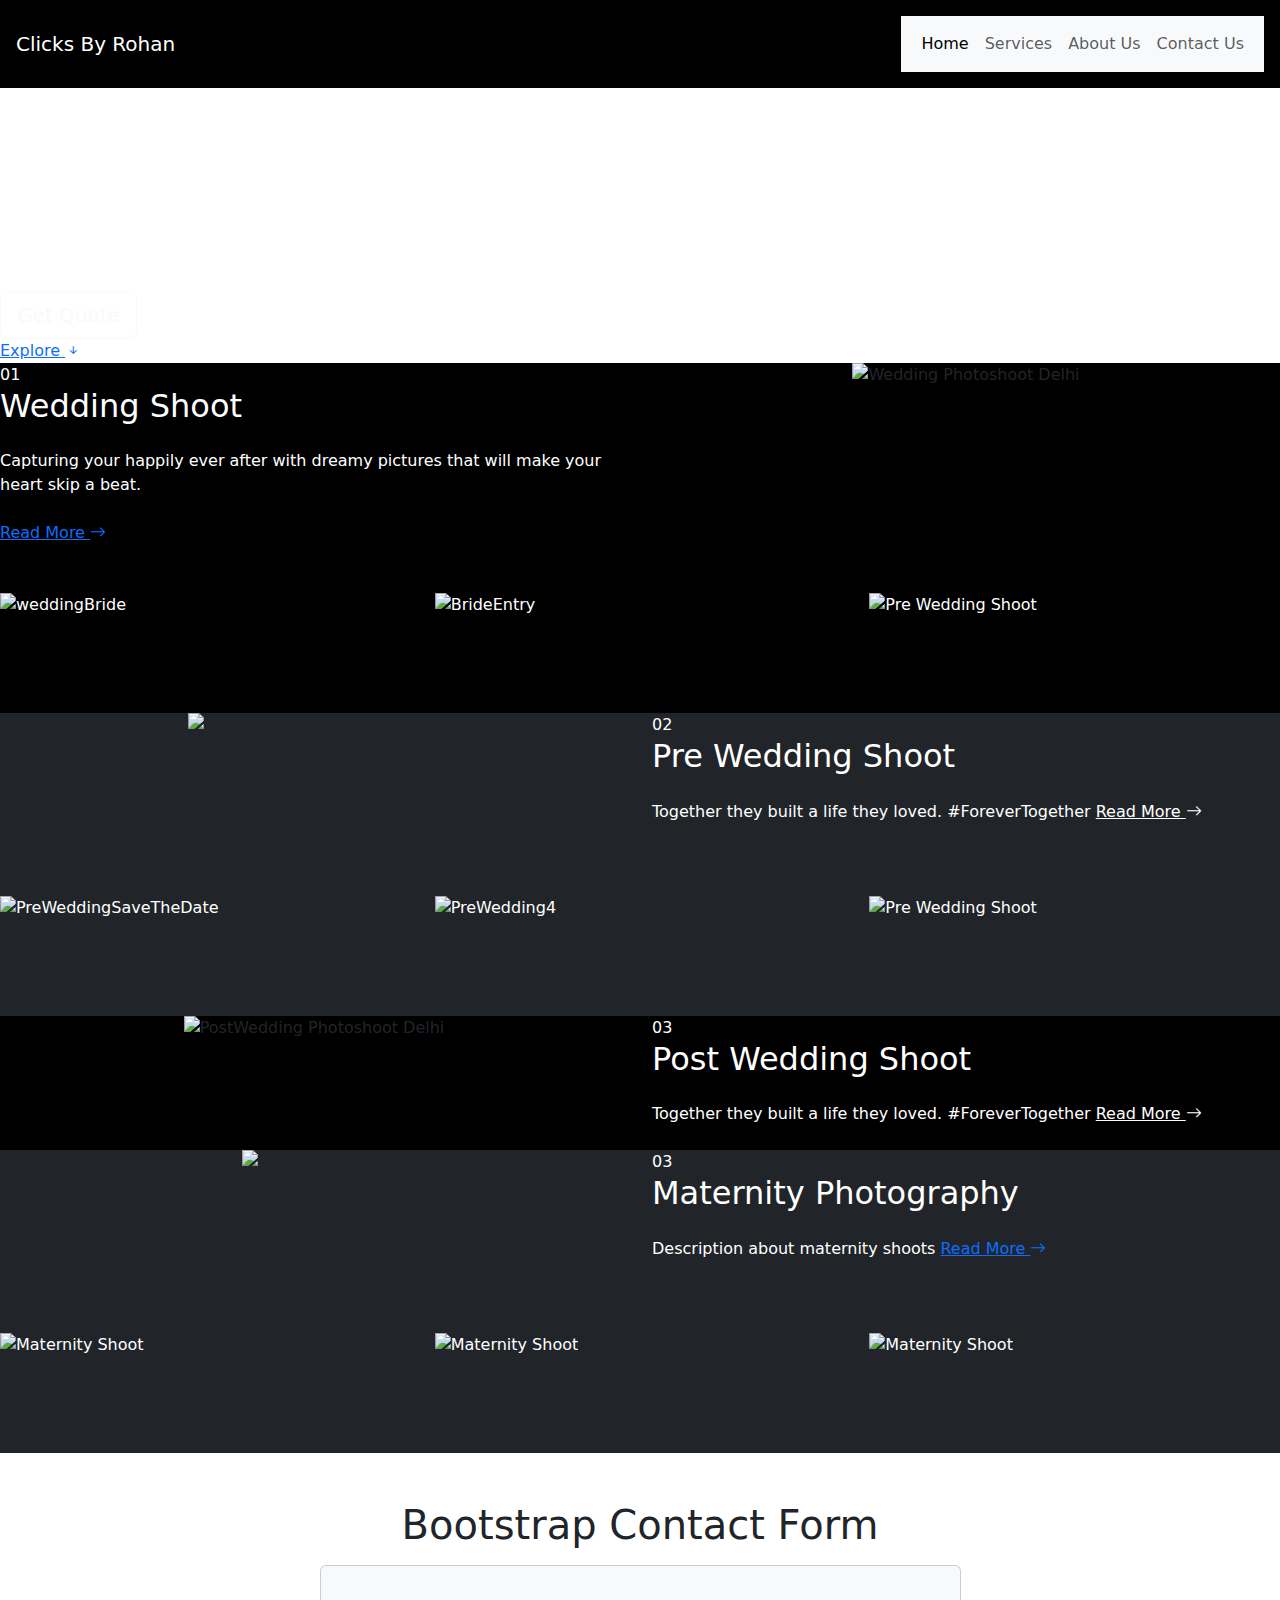
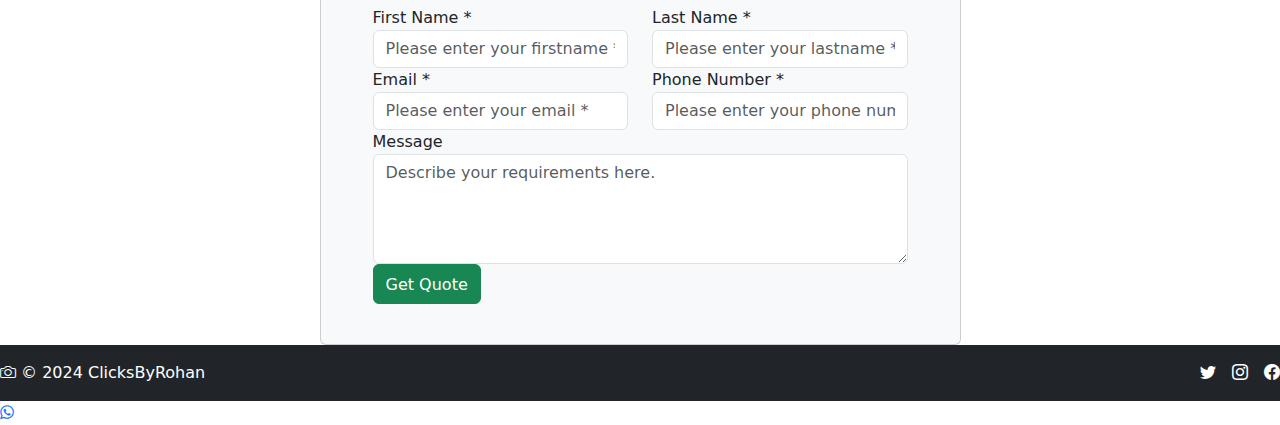
==== index.html @ 1c1401c6 "Add files via upload" ====
<!doctype html>
<html lang="en">
  <head>
    <meta charset="utf-8">
    <meta name="viewport" content="width=device-width, initial-scale=1">
    <title>Clicks By Rohan</title>
    <link href="https://cdn.jsdelivr.net/npm/bootstrap@5.3.3/dist/css/bootstrap.min.css" rel="stylesheet" integrity="sha384-QWTKZyjpPEjISv5WaRU9OFeRpok6YctnYmDr5pNlyT2bRjXh0JMhjY6hW+ALEwIH" crossorigin="anonymous">
    <link rel="stylesheet" href="css/main.css">


    <!-- Google Fonts Family-->
    <link rel="preconnect" href="https://fonts.googleapis.com">
    <link rel="preconnect" href="https://fonts.gstatic.com" crossorigin>
    <link href="https://fonts.googleapis.com/css2?family=Montserrat:ital,wght@0,100..900;1,100..900&display=swap" rel="stylesheet">

    <link rel="stylesheet" href="https://cdn.jsdelivr.net/npm/bootstrap-icons@1.11.3/font/bootstrap-icons.min.css">
  </head>
  <body>

    <!-- Header Start-->
    <!-- p-3 -- padding of 1 rem top right left bottom -->
    <header class="header p-3 position-fixed bg-black start-0 top-0 end-0">
        <div class="d-flex justify-content-between align-items-center">
            <a href="/" class="text-decoration-none text-white fs-5 font-weight-bold">Clicks By Rohan</a>
            <nav class="navbar navbar-expand-lg bg-body-tertiary">
                <div class="container-fluid">
                  <!-- <a class="navbar-brand" href="#">Navbar</a> -->
                  <button class="navbar-toggler" type="button" data-bs-toggle="collapse" data-bs-target="#navbarNav" aria-controls="navbarNav" aria-expanded="false" aria-label="Toggle navigation">
                    <span class="navbar-toggler-icon"></span>
                  </button>
                  <div class="collapse navbar-collapse" id="navbarNav">
                    <ul class="navbar-nav">
                      <li class="nav-item">
                        <a class="nav-link active" aria-current="page" href="#">Home</a>
                      </li>
                      <li class="nav-item">
                        <a class="nav-link" href="#">Services</a>
                      </li>
                      <li>
                        <a class="nav-link" href="#">About Us</a>
                      </li>
                      <li>
                        <a class="nav-link" href="#contactus">Contact Us</a>
                      </li>
                    </ul>
                  </div>
                </div>
              </nav>
        </div>
        
    </header>
    <!-- Header End-->
    

    <!-- Hero Start -->
    <section class="hero">

        <div class="hero__overlay"></div>
        <video playsinline="playsinline" autoplay="autoplay" muted="muted"
        loop="loop" loading="lazy" class="hero__video">
            <source src="/video/wedding video.mp4" type="video/mp4">
        </video>

        <div class="hero__content h-100 container-custom position-relative">
            <div class="d-flex h-100 align-items-center hero__content-width">
                <div class="text-white">
                    <h1 class="fw-bold mb-4">Best Photography Services</h1>
                    <p class="lead mb-4">We are the best wedding photographers in town.</p>
                    <a href="#" class="mt-2 btn btn-lg btn-outline-light" role="button">
                        Get Quote
                    </a>
                </div>
            </div>
        </div>

        <a href="#scroll-down" class="hero__scroll-btn">
            Explore <i class="bi bi-arrow-down-short"></i>
        </a>

    </section>
    
    <!-- Hero End -->

    <a href="scroll-down"></a>


    <!-- Section one start -->
    <!-- In this case, the bg colour is being applied to internal container part -->
    <section id="wedding" class="steps steps__background bg-black">
        <div class="row">
            
            <div class="col-12 col-sm-6 align-self-center justify-content-md-center text-white">
                <div class="steps__content-width">
                    <span>01</span>
                    <h1 class="h2 mb-4">Wedding Shoot</h1>
                    <p class="mb-4">Capturing your happily ever after 
                    with dreamy pictures that will make your heart skip a beat. </p>
                    <a href="#">Read More <i class="bi bi-arrow-right"></i></a>

                </div>
            </div>

            <div class="col-12 col-sm-6 d-md-flex justify-content-md-center">
                <img src="/img/Wedding Shoots/Rohan Mansi 6.jpg" alt="Wedding Photoshoot Delhi"
                width="auto" height="auto" loading="lazy"
                class="img-fluid pb-4 steps__section-thumbnail">
            </div>
            
        </div>
    </section>

    <!--Wedding Section with 3 columns start -->
    <section class="bg-black text-white py-4">
        <div class="container-custom my-4">
            <div class="row">
                <div class="col-12 col-sm-4 mb-4">
                    <img src="/img/Wedding Shoots/Bride.jpg" alt="weddingBride"
                    width="441" height="248" loading="lazy"
                    class="img-fluid mb-2">
                    <!-- <h3 class=""">Post Wedding Shoot</h1>
                        <p class="">Together they built a life they loved.
                            #ForeverTogether
                        <a href="#">Read More <i class="bi bi-arrow-right"></i></a> -->
                </div>
                <div class="col-12 col-sm-4 mb-4">
                    <img src="/img/Wedding Shoots/BrideEntry.jpg" alt="BrideEntry"
                    width="441" height="248" loading="lazy"
                    class="img-fluid mb-4">
                    <!-- <h3 class=""">Post Wedding Shoot</h1>
                        <p class="">Together they built a life they loved.
                            #ForeverTogether
                        <a href="#">Read More <i class="bi bi-arrow-right"></i></a> -->
                </div>
                <div class="col-12 col-sm-4 mb-4">
                    <img src="/img/Wedding Shoots/Rohan Mansi 1.jpg" alt="Pre Wedding Shoot"
                    width="441" height="248" loading="lazy"
                    class="img-fluid mb-4">
                    <!-- <h3 class=""">Post Wedding Shoot</h1>
                        <p class="">Together they built a life they loved.
                            #ForeverTogether
                        <a href="#">Read More <i class="bi bi-arrow-right"></i></a> -->
                </div>

            </div>
        </div>

    </section>
    <!-- Wedding Section with 3 columns start -->
    
    <!-- Section one end -->

    <!-- Pre-wedding Sesction start -->

    <section id="prewedding" class="steps steps__background bg-dark">
        <div class="container-custom">        
        <div class="row">
                <div class="col-12 col-sm-6 d-md-flex justify-content-md-center">
                    <img src="/img/PreWedding/PreWeddingSaveTheDate.jpg" alt="PreWedding Photoshoot Delhi"
                    width="auto" height="auto" loading="lazy"
                    class="img-fluid pb-4 steps__section-thumbnail">
                </div>
                <div class="col-12 col-sm-6 align-self-center justify-content-md-center text-white">
                    <div class="steps__content-width">
                        <span>02</span>
                        <h1 class="h2 mb-4">Pre Wedding Shoot</h1>
                        <p class="mb-4">Together they built a life they loved.
                            #ForeverTogether
                        <a href="#" class="text-white">Read More <i class="bi bi-arrow-right text"></i></a>

                    </div>
                </div>
            </div>
        </div>
    </section>
<!-- Pre-wedding Section end -->



<!--Pre-wedding Section with 3 columns start -->
    <section class="bg-dark text-white py-4">
        <div class="container-custom my-4">
            <div class="row">
                <div class="col-12 col-sm-4 mb-4">
                    <img src="/img/PreWedding/PreWedding1.jpg" alt="PreWeddingSaveTheDate"
                    width="441" height="248" loading="lazy"
                    class="img-fluid mb-4">
                    <!-- <h3 class=""">Post Wedding Shoot</h1>
                        <p class="">Together they built a life they loved.
                            #ForeverTogether
                        <a href="#">Read More <i class="bi bi-arrow-right"></i></a> -->
                </div>
                <div class="col-12 col-sm-4 mb-4">
                    <img src="/img/PreWedding/PreWedding5.jpg" alt="PreWedding4"
                    width="441" height="248" loading="lazy"
                    class="img-fluid mb-4">
                    <!-- <h3 class=""">Post Wedding Shoot</h1>
                        <p class="">Together they built a life they loved.
                            #ForeverTogether
                        <a href="#">Read More <i class="bi bi-arrow-right"></i></a> -->
                </div>
                <div class="col-12 col-sm-4 mb-4">
                    <img src="/img/PreWedding/PreWedding3.jpg" alt="Pre Wedding Shoot"
                    width="441" height="248" loading="lazy"
                    class="img-fluid mb-4">
                    <!-- <h3 class=""">Post Wedding Shoot</h1>
                        <p class="">Together they built a life they loved.
                            #ForeverTogether
                        <a href="#">Read More <i class="bi bi-arrow-right"></i></a> -->
                </div>

            </div>
        </div>

    </section>
    <!--Pre-wedding Section with 3 columns start -->


    <!-- Section two start -->
    <!-- In this case, the bg colour is being applied to whole section -->

    <section id="postwedding" class="steps steps__background bg-black">
        <div class="container-custom">        
        <div class="row">
                <div class="col-12 col-sm-6 d-md-flex justify-content-md-center">
                    <img src="/img/PostWeddingPhotoshootDelhi.jpg" alt="PostWedding Photoshoot Delhi"
                    width="auto" height="auto" loading="lazy"
                    class="img-fluid pb-4 steps__section-thumbnail">
                </div>
                <div class="col-12 col-sm-6 align-self-center justify-content-md-center">
                    <div class="steps__content-width text-white">
                        <span>03</span>
                        <h1 class="h2 mb-4">Post Wedding Shoot</h1>
                        <p class="mb-4">Together they built a life they loved.
                            #ForeverTogether
                        <a href="#" class="text-white">Read More <i class="bi bi-arrow-right"></i></a>

                    </div>
                </div>
            </div>
        </div>
    </section>
    <!-- Section two end -->

    <!-- Section three start -->
    <!-- In this case, the bg colour is being applied to whole section -->

    <section id="maternity" class="steps bg-dark">
        <div class="container-custom">        
        <div class="row">
                <div class="col-12 col-sm-6 d-md-flex justify-content-md-center">
                    <img src="/img/maternity/Maternity4.jpg" alt="Maternity Shoot"
                    width="auto" height="auto" loading="lazy"
                    class="img-fluid pb-4 steps__section-thumbnail">
                </div>
                <div class="col-12 col-sm-6 align-self-center justify-content-md-center text-white">
                    <div class="steps__content-width">
                        <span>03</span>
                        <h1 class="h2 mb-4">Maternity Photography</h1>
                        <p class="mb-4">Description about maternity shoots
                        <a href="#">Read More <i class="bi bi-arrow-right"></i></a>

                    </div>
                </div>
            </div>
        </div>
    </section>
    <!-- Section three end -->

    <!-- Maternity Section with 3 columns start -->
    <section class="bg-dark text-white py-4">
        <div class="container-custom my-4">
            <div class="row">
                <div class="col-12 col-sm-4 mb-4">
                    <img src="/img/maternity/Maternity1.jpg" alt="Maternity Shoot"
                    width="441" height="248" loading="lazy"
                    class="img-fluid mb-4">
                    
                </div>
                <div class="col-12 col-sm-4 mb-4">
                    <img src="/img/maternity/Maternity2.jpg" alt="Maternity Shoot"
                    width="441" height="248" loading="lazy"
                    class="img-fluid mb-4">
                </div>
                <div class="col-12 col-sm-4 mb-4">
                    <img src="/img/maternity/Maternity5.jpg" alt="Maternity Shoot"
                    width="441" height="248" loading="lazy"
                    class="img-fluid mb-4">
                </div>

            </div>
        </div>

    </section>
    <!-- Section with 3 columns end -->

    <!-- Contact Us Form Start -->
    <section id="contactus">
        <div class="container">
            <div class=" text-center mt-5 ">
                <h1>Bootstrap Contact Form</h1>
            </div>

            <div class="row ">
                <div class="col-lg-7 mx-auto">
                    <div class="card mt-2 mx-auto p-4 bg-light">
                        <div class="card-body bg-light">
                            <div class="container">
                                <form id="contact-form" role="form">
                                    <div class="controls">
                                        <div class="row">
                                            <div class="col-md-6">
                                                <div class="form-group">
                                                    <label for="form_name">First Name *</label>
                                                    <input id="form_name" type="text" name="name" class="form-control"
                                                        placeholder="Please enter your firstname *" required="required"
                                                        data-error="Firstname is required.">

                                                </div>
                                            </div>
                                            <div class="col-md-6">
                                                <div class="form-group">
                                                    <label for="form_lastname">Last Name *</label>
                                                    <input id="form_lastname" type="text" name="surname"
                                                        class="form-control" placeholder="Please enter your lastname *"
                                                        required="required" data-error="Lastname is required.">
                                                </div>
                                            </div>
                                        </div>
                                        <div class="row">
                                            <div class="col-md-6">
                                                <div class="form-group">
                                                    <label for="form_email">Email *</label>
                                                    <input id="form_email" type="email" name="email" class="form-control"
                                                        placeholder="Please enter your email *" required="required"
                                                        data-error="Valid email is required.">

                                                </div>
                                            </div>
                                            <!-- <div class="col-md-6">
                                                <div class="form-group">
                                                    <label for="form_need">Please specify your need *</label>
                                                    <select id="form_need" name="need" class="form-control"
                                                        required="required" data-error="Please specify your need.">
                                                        <option value="" selected disabled>--Select Your Issue--</option>
                                                        <option>Request Invoice for order</option>
                                                        <option>Request order status</option>
                                                        <option>Haven't received cashback yet</option>
                                                        <option>Other</option>
                                                    </select>

                                                </div>
                                            </div> -->
                                            <div class="col-md-6">
                                                <div class="form-group">
                                                    <label for="phone">Phone Number *</label>
                                                    <input id="phone" type="text" name="phone"
                                                        class="form-control" placeholder="Please enter your phone number *"
                                                        required="required" data-error="Phone number is required.">
                                                </div>
                                            </div>
                                        </div>
                                        <div class="row">
                                            <div class="col-md-12">
                                                <div class="form-group">
                                                    <label for="form_message">Message</label>
                                                    <textarea id="form_message" name="message" class="form-control"
                                                        placeholder="Describe your requirements here." rows="4"
                                                        data-error="Please, leave us a message."></textarea>
                                                </div>
                                            </div>
                                            <div class="col-md-12">
                                                <input type="submit" class="btn btn-success btn-send  pt-2 btn-block" 
                                                value="Get Quote">
                                            </div>

                                        </div>


                                    </div>
                                </form>
                            </div>
                        </div>


                    </div>
                    <!-- /.8 -->

                </div>
                <!-- /.row-->

            </div>
        </div>
    </section>
<!-- Contact Us Form End -->


    <footer class="footer bg-dark">
        <div class="container-custom d-flex justify-content-between align-items-center py-3 border-highlight">
            <div class="col-md-4 d-flex align-items-center">
                <a href="/" class="me-2 text-decoration-none">
                    <i class="bi bi-camera text-white"></i>
                    <span class="text-white">&copy; 2024 ClicksByRohan</span>
                </a>
            </div>
            <ul class="nav col-md-4 justify-content-end list-unstyled d-flex">
                <li class="ms-3"><a href="#" class="text-muted"><i class="bi bi-twitter text-white"></i></a></li>
                <li class="ms-3"><a href="#" class="text-muted"><i class="bi bi-instagram text-white"></i></a></li>
                <li class="ms-3"><a href="#" class="text-muted"><i class="bi bi-facebook text-white"></i></a></li>
            </ul>

        </div>
    </footer>

    <!-- Whatsapp Floating Icon -->
    <section class="d-flex">
        <link rel="stylesheet" href="https://maxcdn.bootstrapcdn.com/font-awesome/4.5.0/css/font-awesome.min.css">
        <a href="https://api.whatsapp.com/send?phone=9650247027&text=Hola%21%20Quisiera%20m%C3%A1s%20informaci%C3%B3n%20sobre%20Varela%202." 
        class="float" target="_blank">
            <i class="fa fa-whatsapp my-float"></i>
        </a>
        <!-- <a href="tel:+919650247027" class="call-now-float">
            <i class="fa fa-phone call-now-my-float"></i>
        </a> -->
    </section>

    <!-- Call Now Floating Icon -->

    
    


    <!-- Bootstrap JS -->
    <script src="https://cdn.jsdelivr.net/npm/bootstrap@5.3.3/dist/js/bootstrap.bundle.min.js" integrity="sha384-YvpcrYf0tY3lHB60NNkmXc5s9fDVZLESaAA55NDzOxhy9GkcIdslK1eN7N6jIeHz" crossorigin="anonymous"></script>
  </body>

  
</html>
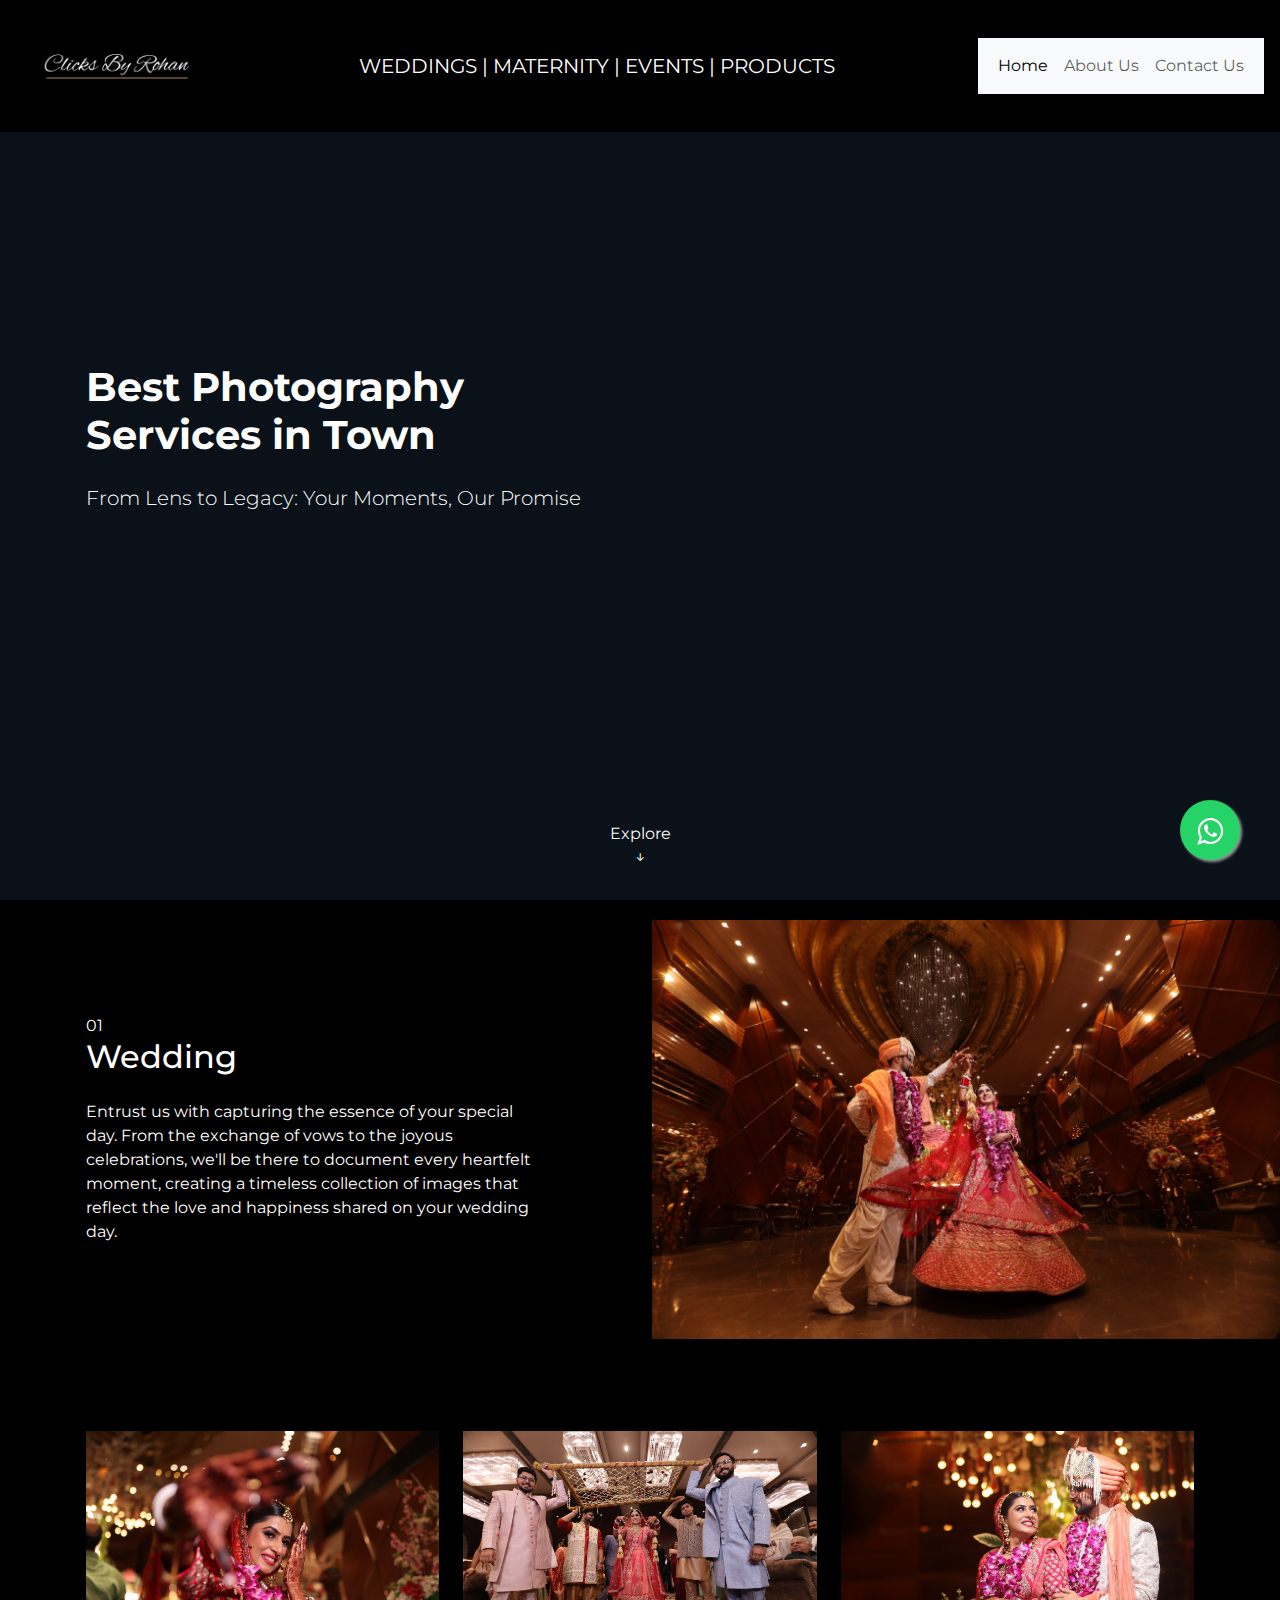
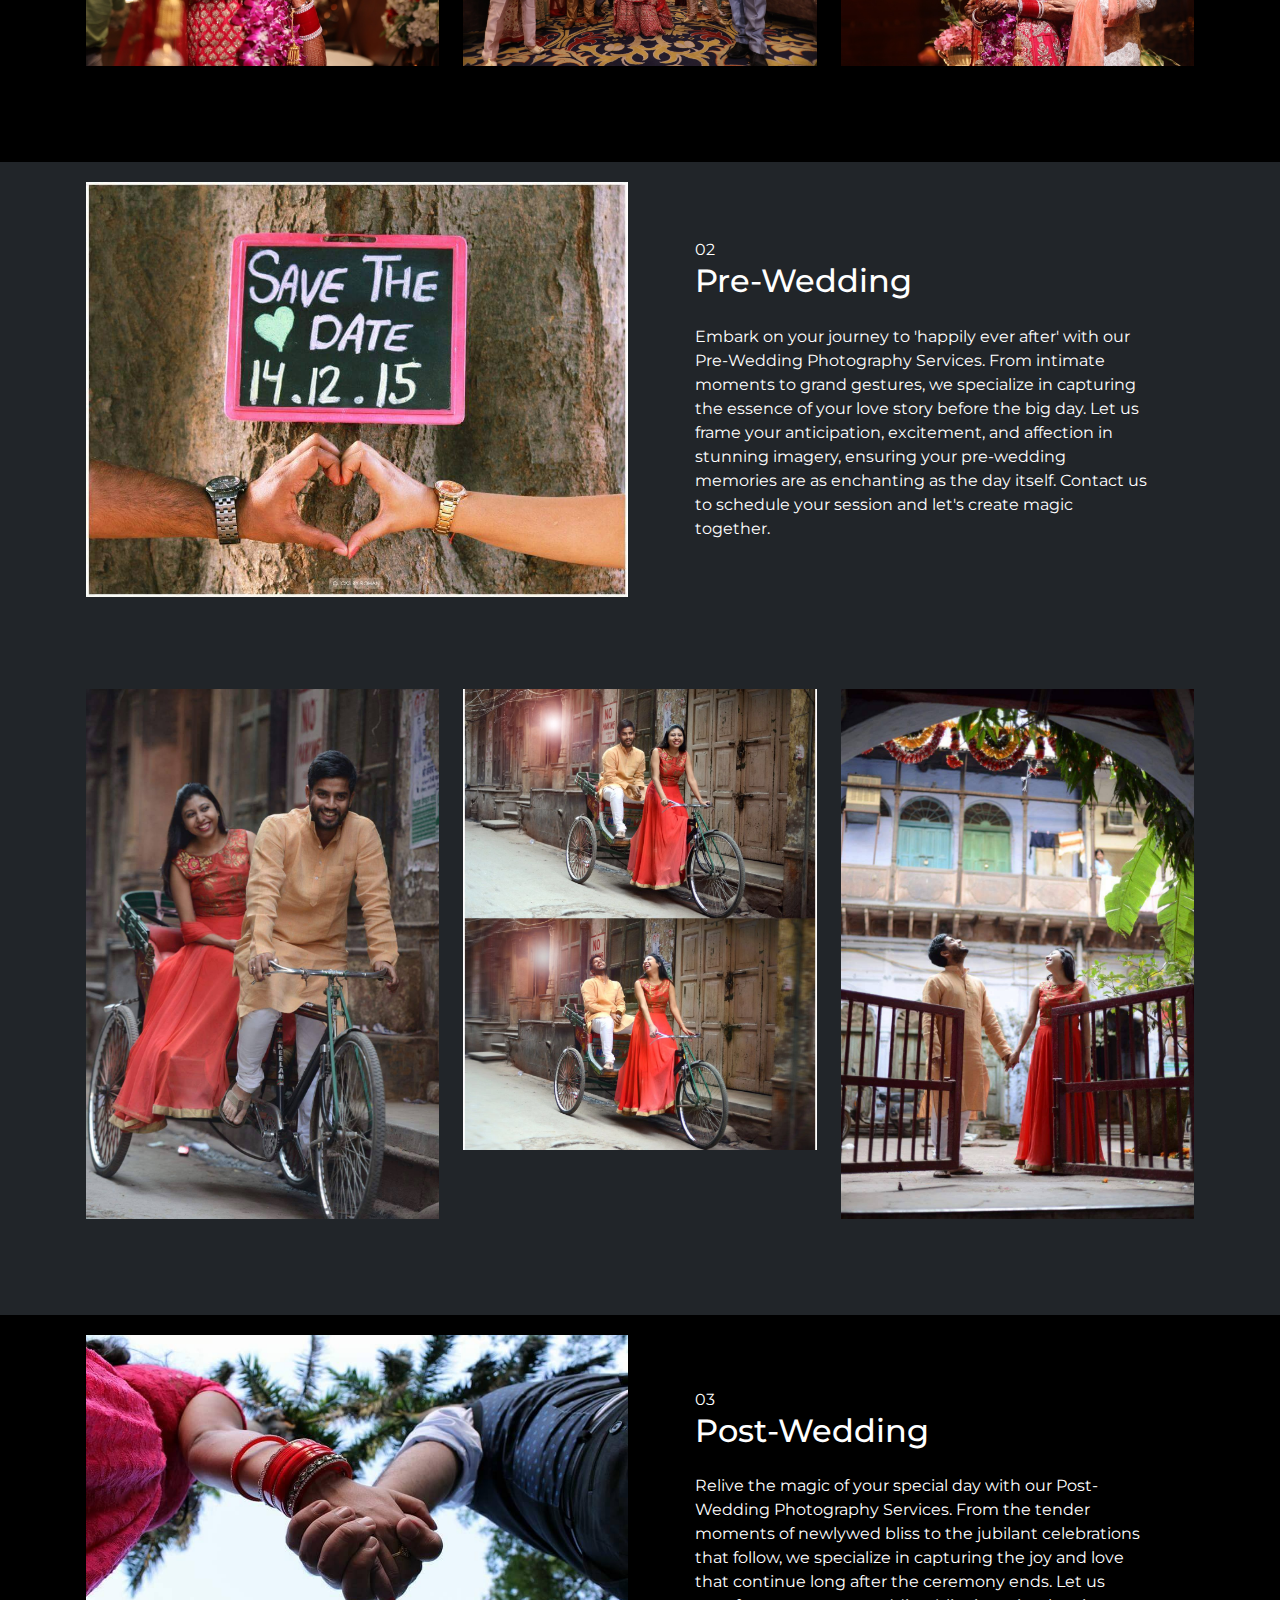
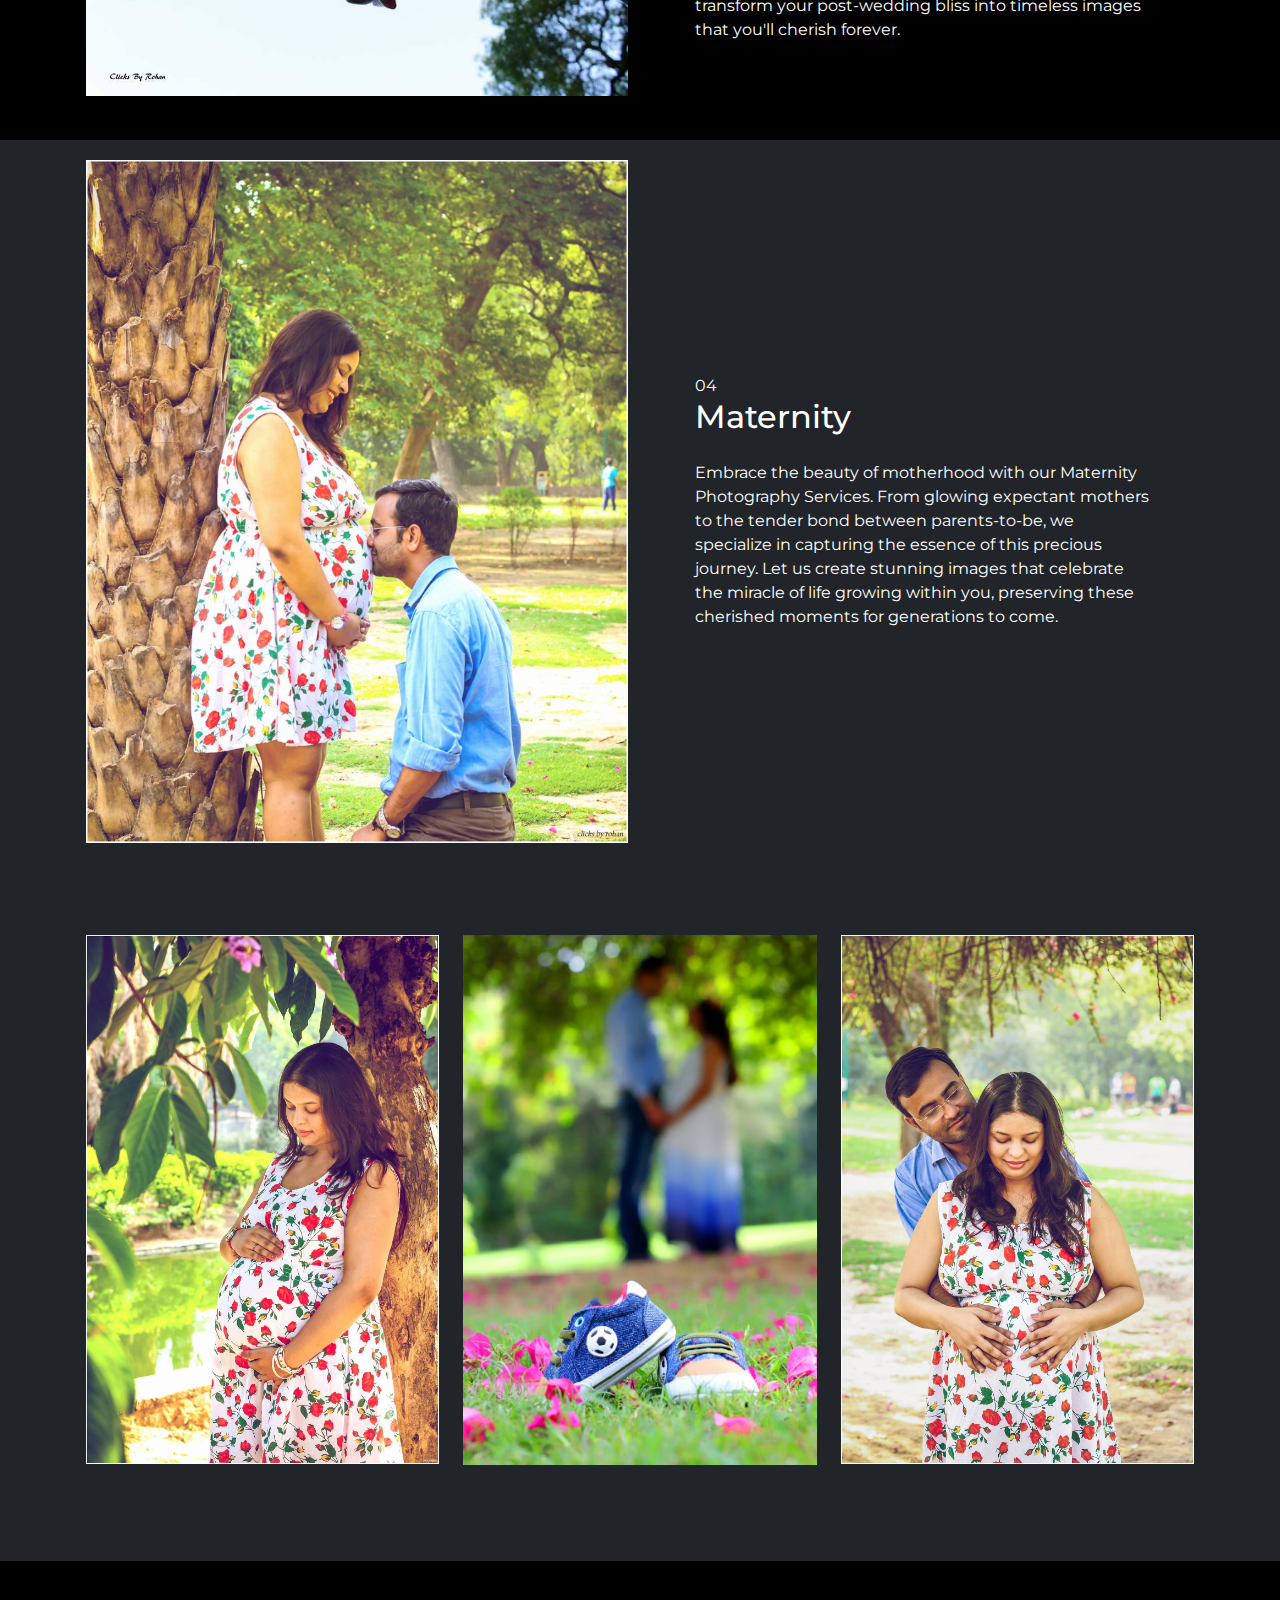
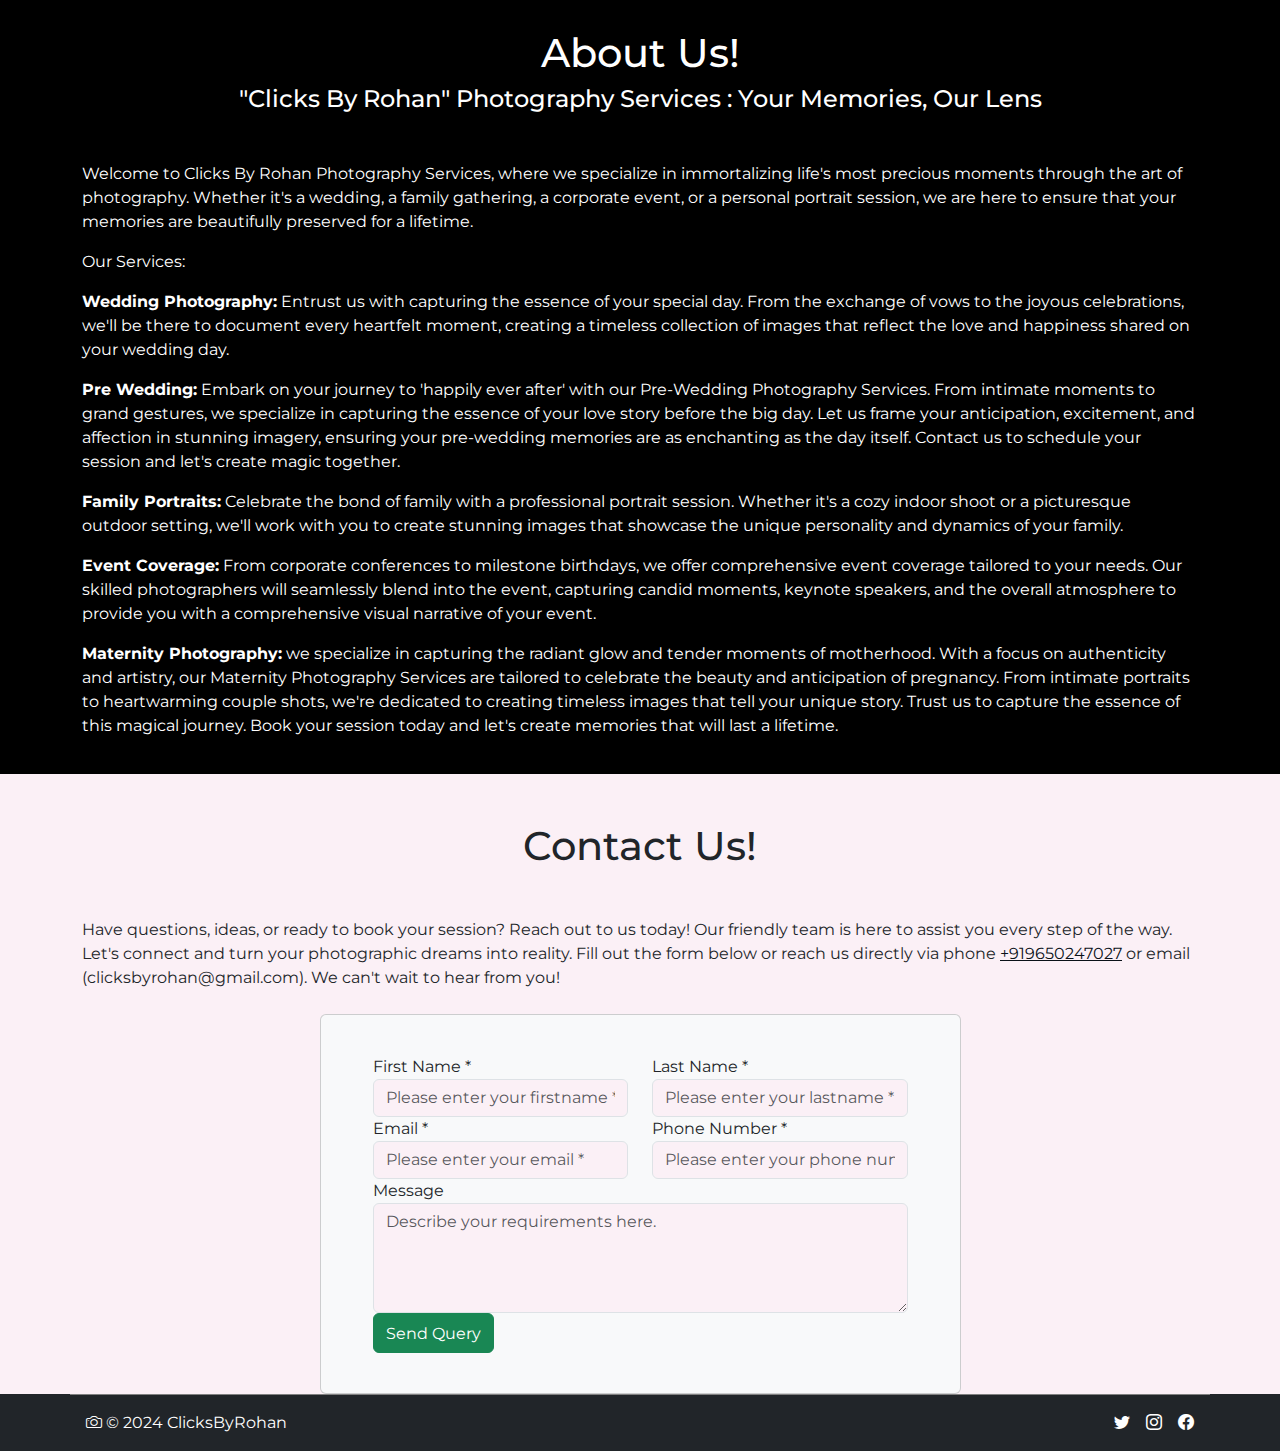
==== commit fe487431: "added more files" ====
--- a/index.html
+++ b/index.html
@@ -19,9 +19,14 @@
 
     <!-- Header Start-->
     <!-- p-3 -- padding of 1 rem top right left bottom -->
-    <header class="header p-3 position-fixed bg-black start-0 top-0 end-0">
+    <header class="header p-3 position-absolute bg-black start-0 top-0 end-0">
         <div class="d-flex justify-content-between align-items-center">
-            <a href="/" class="text-decoration-none text-white fs-5 font-weight-bold">Clicks By Rohan</a>
+            <!-- <a href="/" class="text-decoration-none text-white fs-5 font-weight-bold">Clicks By Rohan</a> -->
+            <a class="navbar-brand" href="#">
+                <img src= "/img/logo/cbrlogo.png" 
+          alt="" width="200" height="100">
+            </a>
+            <a href="/" class="text-decoration-none text-white fs-5 font-weight-bold">WEDDINGS | MATERNITY | EVENTS | PRODUCTS</a>
             <nav class="navbar navbar-expand-lg bg-body-tertiary">
                 <div class="container-fluid">
                   <!-- <a class="navbar-brand" href="#">Navbar</a> -->
@@ -33,11 +38,11 @@
                       <li class="nav-item">
                         <a class="nav-link active" aria-current="page" href="#">Home</a>
                       </li>
-                      <li class="nav-item">
+                      <!-- <li class="nav-item">
                         <a class="nav-link" href="#">Services</a>
-                      </li>
+                      </li> -->
                       <li>
-                        <a class="nav-link" href="#">About Us</a>
+                        <a class="nav-link" href="#aboutus">About Us</a>
                       </li>
                       <li>
                         <a class="nav-link" href="#contactus">Contact Us</a>
@@ -64,16 +69,17 @@
         <div class="hero__content h-100 container-custom position-relative">
             <div class="d-flex h-100 align-items-center hero__content-width">
                 <div class="text-white">
-                    <h1 class="fw-bold mb-4">Best Photography Services</h1>
-                    <p class="lead mb-4">We are the best wedding photographers in town.</p>
-                    <a href="#" class="mt-2 btn btn-lg btn-outline-light" role="button">
+                    <h1 class="fw-bold mb-4">Best Photography Services in Town</h1>
+                    <p class="lead mb-4">From Lens to Legacy: Your Moments, Our Promise</p>
+                    <!-- <p class="lead mb-4">We are the best wedding photographers in town.</p> -->
+                    <!-- <a href="#" class="mt-2 btn btn-lg btn-outline-light" role="button">
                         Get Quote
-                    </a>
-                </div>
-            </div>
-        </div>
-
-        <a href="#scroll-down" class="hero__scroll-btn">
+                    </a> -->
+                </div>
+            </div>
+        </div>
+
+        <a href="#wedding" class="hero__scroll-btn">
             Explore <i class="bi bi-arrow-down-short"></i>
         </a>
 
@@ -81,7 +87,7 @@
     
     <!-- Hero End -->
 
-    <a href="scroll-down"></a>
+    <!-- <a href="scroll-down"></a> -->
 
 
     <!-- Section one start -->
@@ -92,10 +98,9 @@
             <div class="col-12 col-sm-6 align-self-center justify-content-md-center text-white">
                 <div class="steps__content-width">
                     <span>01</span>
-                    <h1 class="h2 mb-4">Wedding Shoot</h1>
-                    <p class="mb-4">Capturing your happily ever after 
-                    with dreamy pictures that will make your heart skip a beat. </p>
-                    <a href="#">Read More <i class="bi bi-arrow-right"></i></a>
+                    <h1 class="h2 mb-4">Wedding</h1>
+                    <p class="mb-4">Entrust us with capturing the essence of your special day. From the exchange of vows to the joyous celebrations, we'll be there to document every heartfelt moment, creating a timeless collection of images that reflect the love and happiness shared on your wedding day. </p>
+                    <!-- <a href="#">Read More <i class="bi bi-arrow-right"></i></a> -->
 
                 </div>
             </div>
@@ -162,10 +167,9 @@
                 <div class="col-12 col-sm-6 align-self-center justify-content-md-center text-white">
                     <div class="steps__content-width">
                         <span>02</span>
-                        <h1 class="h2 mb-4">Pre Wedding Shoot</h1>
-                        <p class="mb-4">Together they built a life they loved.
-                            #ForeverTogether
-                        <a href="#" class="text-white">Read More <i class="bi bi-arrow-right text"></i></a>
+                        <h1 class="h2 mb-4">Pre-Wedding</h1>
+                        <p class="mb-4">Embark on your journey to 'happily ever after' with our Pre-Wedding Photography Services. From intimate moments to grand gestures, we specialize in capturing the essence of your love story before the big day. Let us frame your anticipation, excitement, and affection in stunning imagery, ensuring your pre-wedding memories are as enchanting as the day itself. Contact us to schedule your session and let's create magic together.
+                        <!-- <a href="#" class="text-white">Read More <i class="bi bi-arrow-right text"></i></a> -->
 
                     </div>
                 </div>
@@ -229,10 +233,9 @@
                 <div class="col-12 col-sm-6 align-self-center justify-content-md-center">
                     <div class="steps__content-width text-white">
                         <span>03</span>
-                        <h1 class="h2 mb-4">Post Wedding Shoot</h1>
-                        <p class="mb-4">Together they built a life they loved.
-                            #ForeverTogether
-                        <a href="#" class="text-white">Read More <i class="bi bi-arrow-right"></i></a>
+                        <h1 class="h2 mb-4">Post-Wedding</h1>
+                        <p class="mb-4">Relive the magic of your special day with our Post-Wedding Photography Services. From the tender moments of newlywed bliss to the jubilant celebrations that follow, we specialize in capturing the joy and love that continue long after the ceremony ends. Let us transform your post-wedding bliss into timeless images that you'll cherish forever.
+                        <!-- <a href="#" class="text-white">Read More <i class="bi bi-arrow-right"></i></a> -->
 
                     </div>
                 </div>
@@ -254,10 +257,10 @@
                 </div>
                 <div class="col-12 col-sm-6 align-self-center justify-content-md-center text-white">
                     <div class="steps__content-width">
-                        <span>03</span>
-                        <h1 class="h2 mb-4">Maternity Photography</h1>
-                        <p class="mb-4">Description about maternity shoots
-                        <a href="#">Read More <i class="bi bi-arrow-right"></i></a>
+                        <span>04</span>
+                        <h1 class="h2 mb-4">Maternity</h1>
+                        <p class="mb-4">Embrace the beauty of motherhood with our Maternity Photography Services. From glowing expectant mothers to the tender bond between parents-to-be, we specialize in capturing the essence of this precious journey. Let us create stunning images that celebrate the miracle of life growing within you, preserving these cherished moments for generations to come.
+                        <!-- <a href="#">Read More <i class="bi bi-arrow-right"></i></a> -->
 
                     </div>
                 </div>
@@ -293,25 +296,59 @@
     </section>
     <!-- Section with 3 columns end -->
 
+    <section id="aboutus" class="steps steps__background bg-black">
+        <div class="container text-white">
+            <div class=" text-center mt-5 ">
+                <h1>About Us!</h1>
+                <h4>"Clicks By Rohan" Photography Services : Your Memories, Our Lens</h4>
+            </div>
+            <div class=" text-left mt-5 ">
+                
+                <p>Welcome to Clicks By Rohan Photography Services, where we specialize in immortalizing life's most precious moments through the art of photography. Whether it's a wedding, a family gathering, a corporate event, or a personal portrait session, we are here to ensure that your memories are beautifully preserved for a lifetime.</p>
+
+                <p>Our Services:</p>
+
+                <p><b>Wedding Photography:</b> Entrust us with capturing the essence of your special day. From the exchange of vows to the joyous celebrations, we'll be there to document every heartfelt moment, creating a timeless collection of images that reflect the love and happiness shared on your wedding day.</p>
+
+                <p><b>Pre Wedding:</b> Embark on your journey to 'happily ever after' with our Pre-Wedding Photography Services. From intimate moments to grand gestures, we specialize in capturing the essence of your love story before the big day. Let us frame your anticipation, excitement, and affection in stunning imagery, ensuring your pre-wedding memories are as enchanting as the day itself. Contact us to schedule your session and let's create magic together.</p>
+
+                <p><b>Family Portraits:</b> Celebrate the bond of family with a professional portrait session. Whether it's a cozy indoor shoot or a picturesque outdoor setting, we'll work with you to create stunning images that showcase the unique personality and dynamics of your family.</p>
+
+                <p><b>Event Coverage:</b> From corporate conferences to milestone birthdays, we offer comprehensive event coverage tailored to your needs. Our skilled photographers will seamlessly blend into the event, capturing candid moments, keynote speakers, and the overall atmosphere to provide you with a comprehensive visual narrative of your event.</p>
+
+                <p><b>Maternity Photography:</b> we specialize in capturing the radiant glow and tender moments of motherhood. With a focus on authenticity and artistry, our Maternity Photography Services are tailored to celebrate the beauty and anticipation of pregnancy. From intimate portraits to heartwarming couple shots, we're dedicated to creating timeless images that tell your unique story. Trust us to capture the essence of this magical journey. Book your session today and let's create memories that will last a lifetime.</p>
+
+                </p>
+                
+            </div>
+
+        </div>
+    </section>
+
+
+
     <!-- Contact Us Form Start -->
     <section id="contactus">
         <div class="container">
             <div class=" text-center mt-5 ">
-                <h1>Bootstrap Contact Form</h1>
-            </div>
-
+                <h1>Contact Us!</h1>                
+            </div>
+
+            <div class=" text-left mt-5 ">
+                <p>Have questions, ideas, or ready to book your session? Reach out to us today! Our friendly team is here to assist you every step of the way. Let's connect and turn your photographic dreams into reality. Fill out the form below or reach us directly via phone <a href=“tel:9650247027”>+919650247027</a> or email (clicksbyrohan@gmail.com). We can't wait to hear from you!</p>
+            </div>
             <div class="row ">
                 <div class="col-lg-7 mx-auto">
                     <div class="card mt-2 mx-auto p-4 bg-light">
                         <div class="card-body bg-light">
                             <div class="container">
-                                <form id="contact-form" role="form">
+                                <form id="contact-form" action="" method="post" role="form">
                                     <div class="controls">
                                         <div class="row">
                                             <div class="col-md-6">
                                                 <div class="form-group">
-                                                    <label for="form_name">First Name *</label>
-                                                    <input id="form_name" type="text" name="name" class="form-control"
+                                                    <label for="firstname">First Name *</label>
+                                                    <input id="firstname" type="text" name="firstname" class="form-control"
                                                         placeholder="Please enter your firstname *" required="required"
                                                         data-error="Firstname is required.">
 
@@ -319,8 +356,8 @@
                                             </div>
                                             <div class="col-md-6">
                                                 <div class="form-group">
-                                                    <label for="form_lastname">Last Name *</label>
-                                                    <input id="form_lastname" type="text" name="surname"
+                                                    <label for="lastname">Last Name *</label>
+                                                    <input id="lastname" type="text" name="lastname"
                                                         class="form-control" placeholder="Please enter your lastname *"
                                                         required="required" data-error="Lastname is required.">
                                                 </div>
@@ -329,8 +366,8 @@
                                         <div class="row">
                                             <div class="col-md-6">
                                                 <div class="form-group">
-                                                    <label for="form_email">Email *</label>
-                                                    <input id="form_email" type="email" name="email" class="form-control"
+                                                    <label for="email">Email *</label>
+                                                    <input id="email" type="email" name="email" class="form-control"
                                                         placeholder="Please enter your email *" required="required"
                                                         data-error="Valid email is required.">
 
@@ -362,20 +399,25 @@
                                         <div class="row">
                                             <div class="col-md-12">
                                                 <div class="form-group">
-                                                    <label for="form_message">Message</label>
-                                                    <textarea id="form_message" name="message" class="form-control"
+                                                    <label for="message">Message</label>
+                                                    <textarea id="message" name="message" class="form-control"
                                                         placeholder="Describe your requirements here." rows="4"
                                                         data-error="Please, leave us a message."></textarea>
                                                 </div>
                                             </div>
+                                            <br>
+                                            <br>
                                             <div class="col-md-12">
-                                                <input type="submit" class="btn btn-success btn-send  pt-2 btn-block" 
-                                                value="Get Quote">
-                                            </div>
+                                                <input id="submit" type="submit" class="btn btn-success btn-send  pt-2 btn-block" 
+                                                value="Send Query">
+                                            </div>
+                                            <!-- <div class="message">
+                                                <div class="success" id="success">
+                                                        Successful!!
+                                                </div>
+                                            </div> -->
 
                                         </div>
-
-
                                     </div>
                                 </form>
                             </div>
@@ -389,6 +431,8 @@
                 <!-- /.row-->
 
             </div>
+            
+        
         </div>
     </section>
 <!-- Contact Us Form End -->
@@ -418,6 +462,9 @@
         class="float" target="_blank">
             <i class="fa fa-whatsapp my-float"></i>
         </a>
+        <!-- <a href="#hero" class="pagetop__scroll-btn">
+            Go To Top <i class="bi bi-arrow-up-short"></i>
+        </a> -->
         <!-- <a href="tel:+919650247027" class="call-now-float">
             <i class="fa fa-phone call-now-my-float"></i>
         </a> -->
@@ -431,6 +478,7 @@
 
     <!-- Bootstrap JS -->
     <script src="https://cdn.jsdelivr.net/npm/bootstrap@5.3.3/dist/js/bootstrap.bundle.min.js" integrity="sha384-YvpcrYf0tY3lHB60NNkmXc5s9fDVZLESaAA55NDzOxhy9GkcIdslK1eN7N6jIeHz" crossorigin="anonymous"></script>
+    <script src="googlesheet.js"></script>
   </body>
 
   
--- a/css/main.css
+++ b/css/main.css
@@ -0,0 +1,326 @@
+:root {
+    --primary-color: #0a1118;
+    --primary-color-highlight: #233D54;
+    --bs-body-bg: #FBF0F6;
+    --bs-body-font-family: 'Montserrat', sans-serif;
+    }
+
+html{scroll-behavior: smooth;}
+
+a {color: var(--primary-color);}
+a:hover {color: var(--primary-color);}   
+
+/* body{
+    background-color: black;
+} */
+
+.header{
+    z-index: 2;
+}
+
+.bg-red{
+    background-color: red;
+}
+
+.bg-green{
+    background-color: green;
+}
+bg-black{
+    background-color: black;
+}
+
+.btn-header-call{
+    padding: 7px 12px;
+    border: 2px solid white;
+    border-radius: 6px;
+    color: white;
+    background-color: rgb(29,88,214);
+    cursor: pointer;
+}
+
+.btn-header-whatsapp{
+    padding: 7px 12px;
+    border: 2px solid white;
+    border-radius: 6px;
+    color: white;
+    background-color: rgb(80, 203, 119);
+    cursor: pointer;
+}
+
+.btn-header-sendmail{
+    padding: 7px 12px;
+    border: 2px solid white;
+    border-radius: 6px;
+    color: white;
+    background-color: rgb(209, 81, 76);
+    cursor: pointer;
+}
+
+
+
+/* Extra small devices (phones, 600px and down) 
+@media only screen and (max-width: 600px) {...}
+
+/* Small devices (portrait tablets and large phones, 600px and up)
+@media only screen and (min-width: 600px) {...}
+
+/* Medium devices (landscape tablets, 768px and up)
+@media only screen and (min-width: 768px) {...}
+
+/* Large devices (laptops/desktops, 992px and up) 
+@media only screen and (min-width: 992px) {...}
+
+/* Extra large devices (large laptops and desktops, 1200px and up)
+@media only screen and (min-width: 1200px) {...}
+*/
+
+/*
+* Custom Container
+*/
+
+
+.container-custom{
+    width: 100%;
+    padding: 0 1rem;
+    margin: 0 auto;
+}
+
+@media (min-width: 1200px){
+    .container-custom{width: 1140px;}
+}
+
+@media (min-width: 1400px){
+    .container-custom{width: 1340px;}
+}
+
+@media (min-width: 1600px){
+    .container-custom{width: 1520px;}
+}
+
+
+
+/*
+* Flyout Navigation bar
+*/
+#navbar{
+    position: fixed;
+    left:0;
+    right: 0;
+    top: 0;
+    bottom: 0;
+    background-color: rgb(255, 247, 231);
+    z-index: 4;
+    overflow: scroll;
+}
+
+.dropdown-nav__closeNavBtn{
+    position: absolute;
+    top: 20px;
+    right: 15px;
+    background-color: rgba(255, 255, 255, 0.6
+    );
+}
+
+.dropdown-nav__container{
+    height: 100vh;
+    padding: 0 1rem;
+}
+
+.navbar-static{
+    display: flex; /* they will come in one line, instead of next line because of li*/
+    height: 67px;
+}
+
+.navbar-static li{
+    list-style: none; /* to remove the bullets*/
+    margin: 0 12px;
+    
+}
+.flex{
+    display: flex;
+}
+.items-center{
+    align-items: center;
+}
+
+.justify-between{
+    justify-content: space-between;
+}
+
+
+/* 
+* Hero Section 
+*/
+
+.hero{
+position: relative;
+height: 100vh;
+background-color: var(--primary-color);
+overflow: hidden;
+}
+
+.hero__video{
+    position: absolute;
+    top: 50%;
+    left: 50%;
+    min-width: 100%;
+    min-height: 100%;
+    width: auto;
+    height: auto;
+    transform: translateX(-50%) translateY(-50%);
+    /* padding-top: 275px; */
+    
+}
+.back-video{
+    position: absolute;
+    right: 0;
+    bottom: 0;
+    z-index: -1;
+}
+
+.hero__overlay{
+    position: absolute;
+    left: 0;
+    right: 0;
+    top: 0;
+    bottom: 0;
+    background-color: var(--primary-color);
+    opacity: 0.5;
+    z-index: 1;
+    padding: 16px;
+}
+
+.hero__content{
+    z-index: 1;
+}
+
+.hero__content-width{
+    max-width: 540px;
+}
+
+.hero__scroll-btn{
+    position: absolute;
+    left: 50%;
+    bottom: 30px;
+    transform: translateX(-50%);
+    z-index: 1;
+    color: var(--bs-light);
+    display: flex;
+    flex-direction: column;
+    align-items: center;
+    text-decoration: none;
+}
+
+.hero__scroll-btn:hover{
+    color: var(--bs-light);
+    opacity: 0.8;
+}
+
+.hero__scroll-btn .bi{
+    transition-delay: 0.8s;
+    animation: bounce 1s infinite alternate;
+}
+
+@keyframes bounce {
+    from{
+        transform: translateY(0px);
+    }
+    to{
+        transform: translateY(-10px);
+    }
+}
+
+
+/* Steps section */
+
+.steps{
+    padding-top: 20px;
+    padding-bottom: 20px;
+    /* position: relative; */
+}
+
+/* @media (min-width: 544px){
+    .steps{
+        padding-top: 80px;
+        padding-bottom: 80px;
+    }
+} */
+
+.steps__content-width{
+    max-width: 456px;
+    margin: 0 auto;
+}
+
+.steps__background{
+background-color: bisque;
+}
+
+/* Footer classes */
+.border-highlight{
+    /* border-top: 1px solid var(--primary-color-highlight); */
+    border-top: 1px solid grey;
+}
+
+
+/* Whatapp Chat Button */
+.float{
+	position:fixed;
+	width:60px;
+	height:60px;
+	bottom:40px;
+	right:40px;
+	background-color:#25d366;
+	color:#FFF;
+	border-radius:50px;
+	text-align:center;
+  font-size:30px;
+	box-shadow: 2px 2px 3px #999;
+  z-index:100;
+}
+
+.my-float{
+	margin-top:16px;
+}
+
+
+
+
+.call-now-float{
+	position:fixed;
+	width:60px;
+	height:60px;
+	bottom:40px;
+	right:1200px;
+	background-color:#2565d3;
+	color:#FFF;
+	border-radius:50px;
+	text-align:center;
+	/* box-shadow: 2px 2px 3px #999; */
+    cursor: pointer;
+}
+
+.call-now-my-float{
+	margin-top:22px;
+}
+
+
+
+#pagetop__scroll-btn {
+    display: none; /* Hidden by default */
+    position: fixed; /* Fixed/sticky position */
+    bottom: 20px; /* Place the button at the bottom of the page */
+    right: 30px; /* Place the button 30px from the right */
+    z-index: 99; /* Make sure it does not overlap */
+    border: none; /* Remove borders */
+    outline: none; /* Remove outline */
+    background-color: red; /* Set a background color */
+    color: white; /* Text color */
+    cursor: pointer; /* Add a mouse pointer on hover */
+    padding: 15px; /* Some padding */
+    border-radius: 10px; /* Rounded corners */
+    font-size: 18px; /* Increase font size */
+  }
+  
+  #pagetop__scroll-btn:hover {
+    background-color: #555; /* Add a dark-grey background on hover */
+  }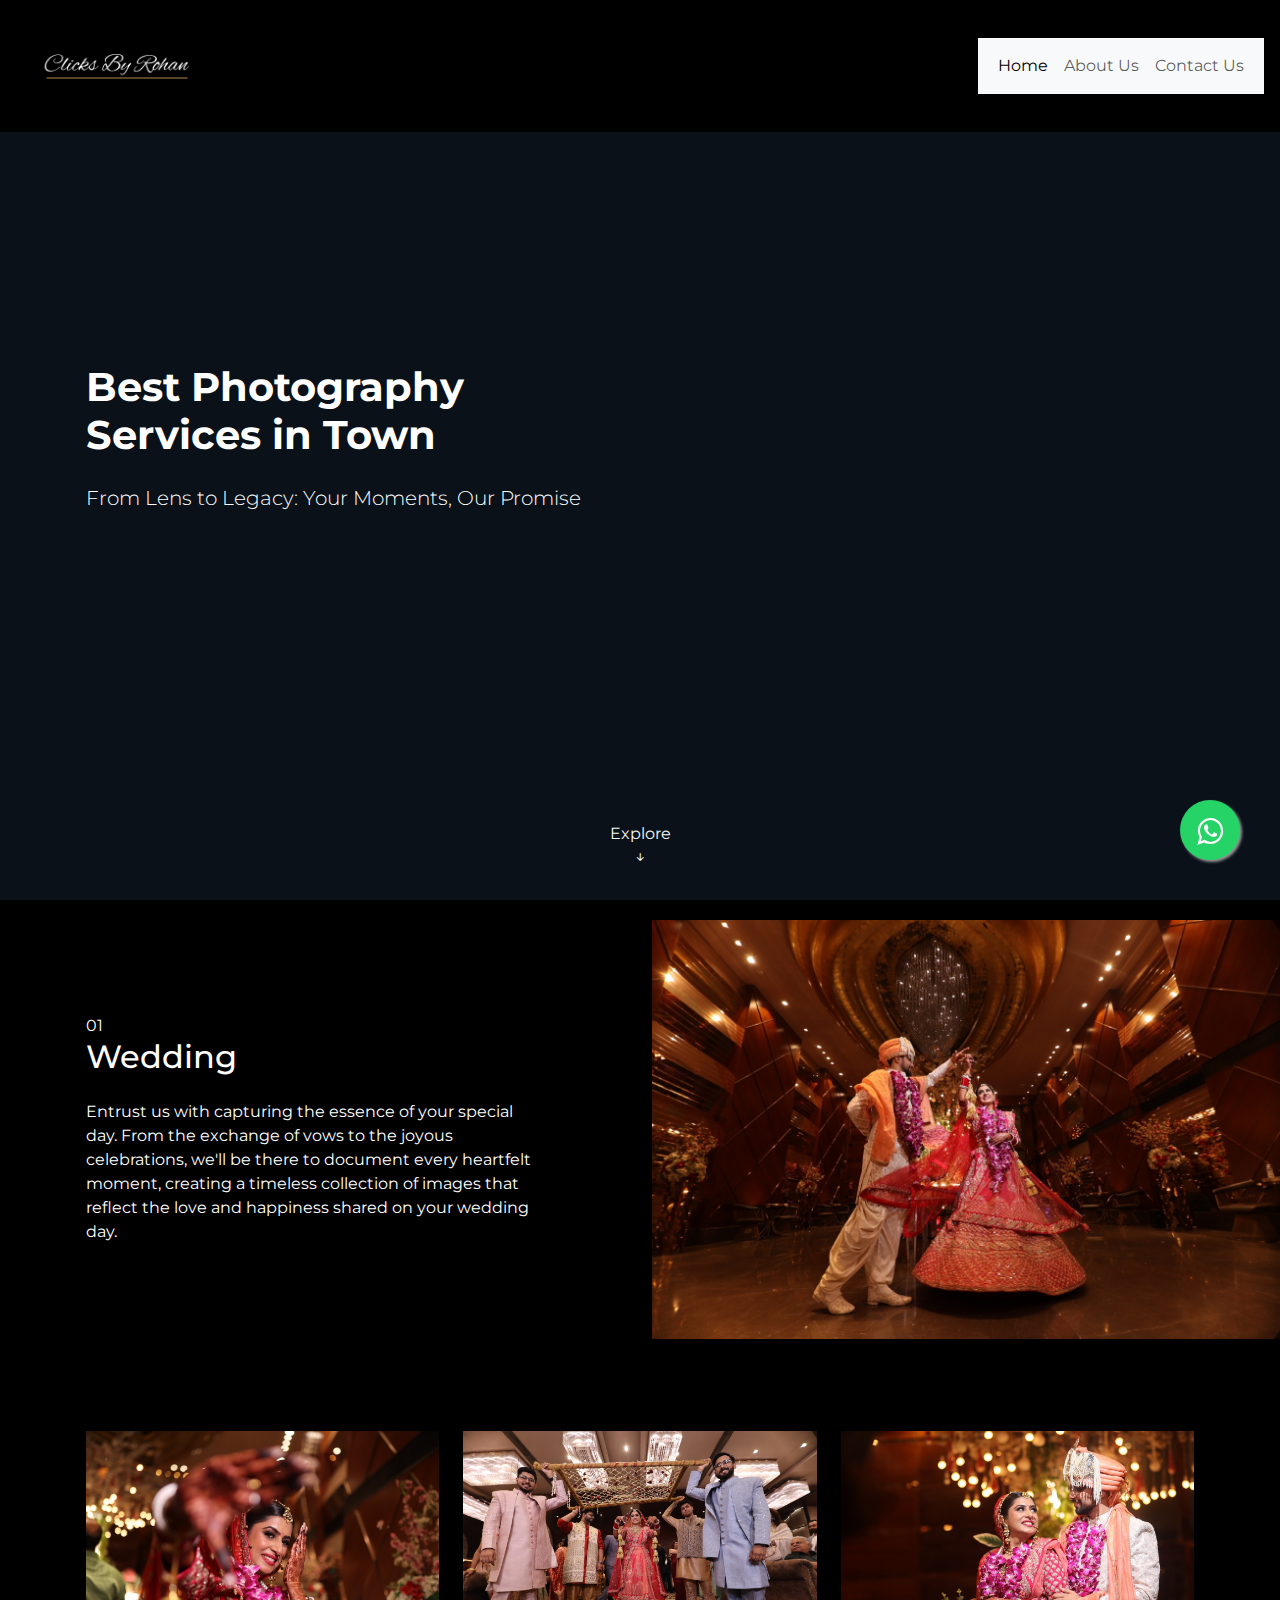
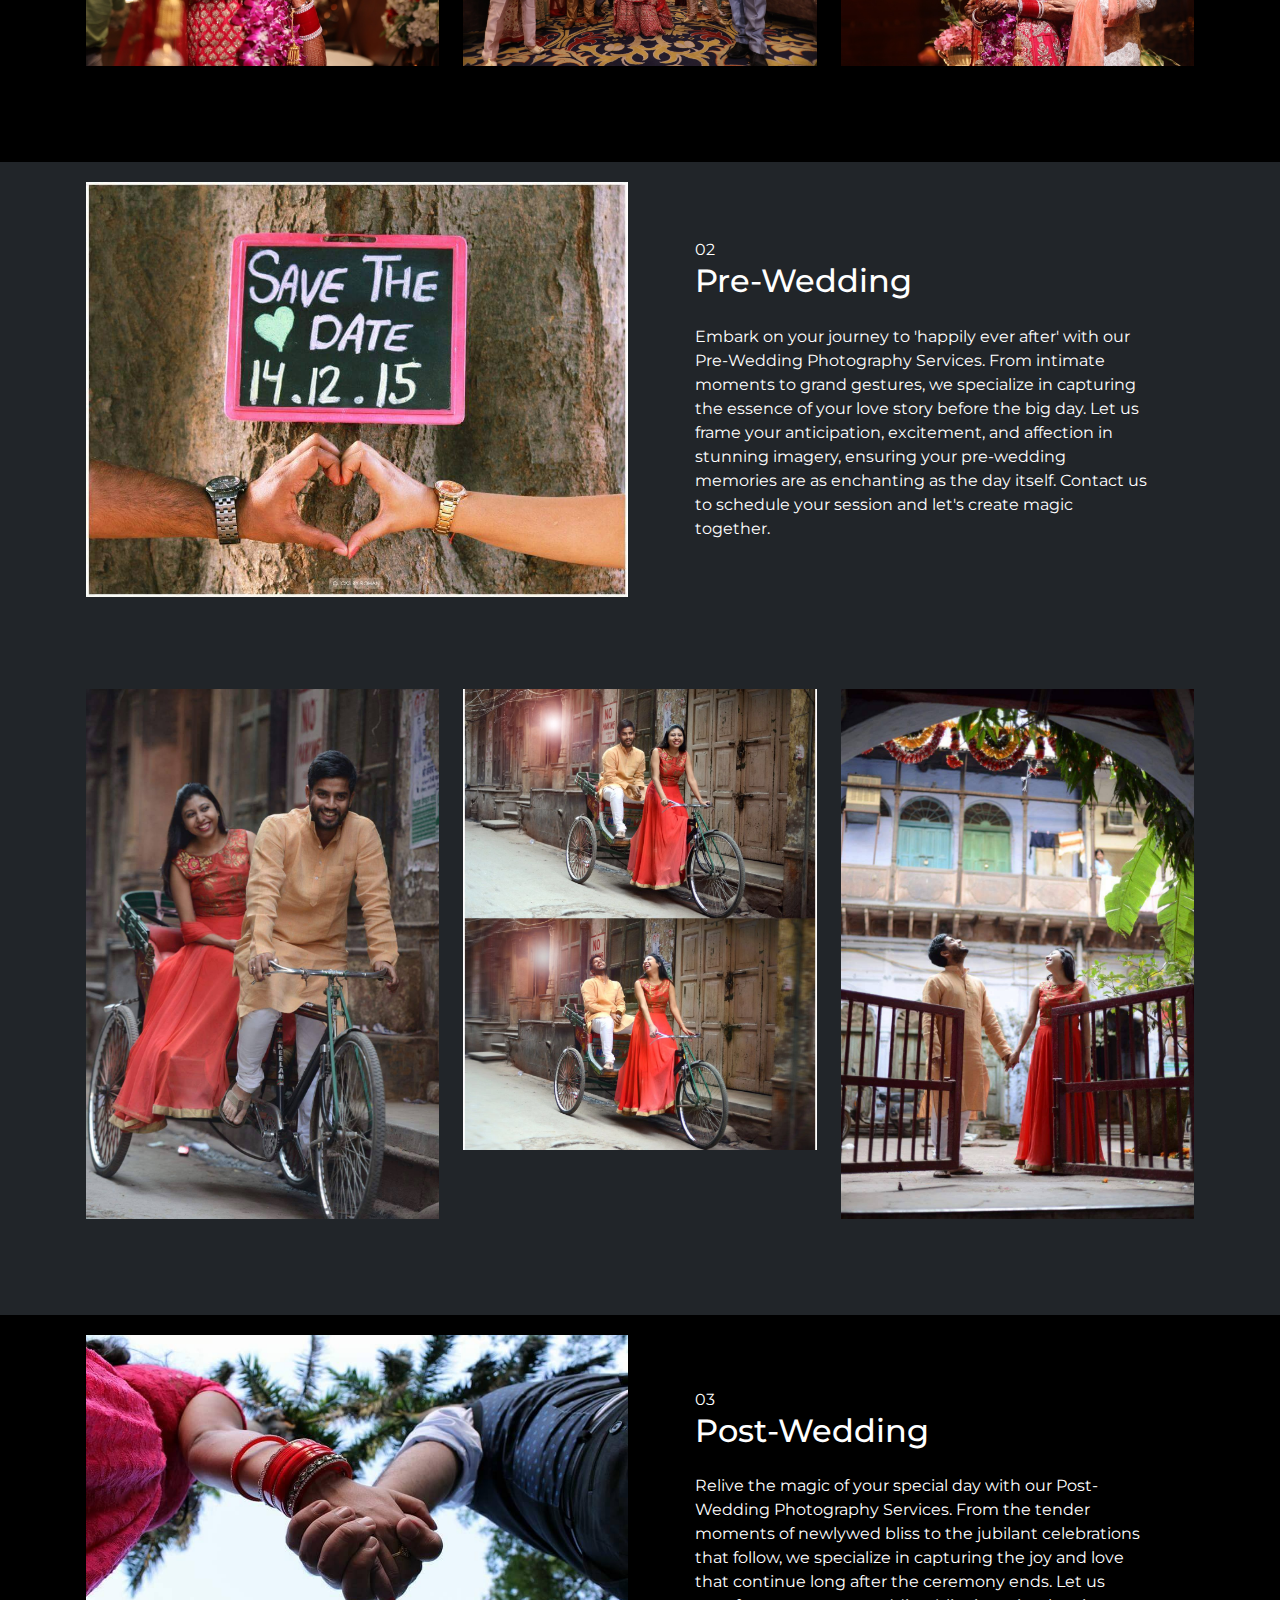
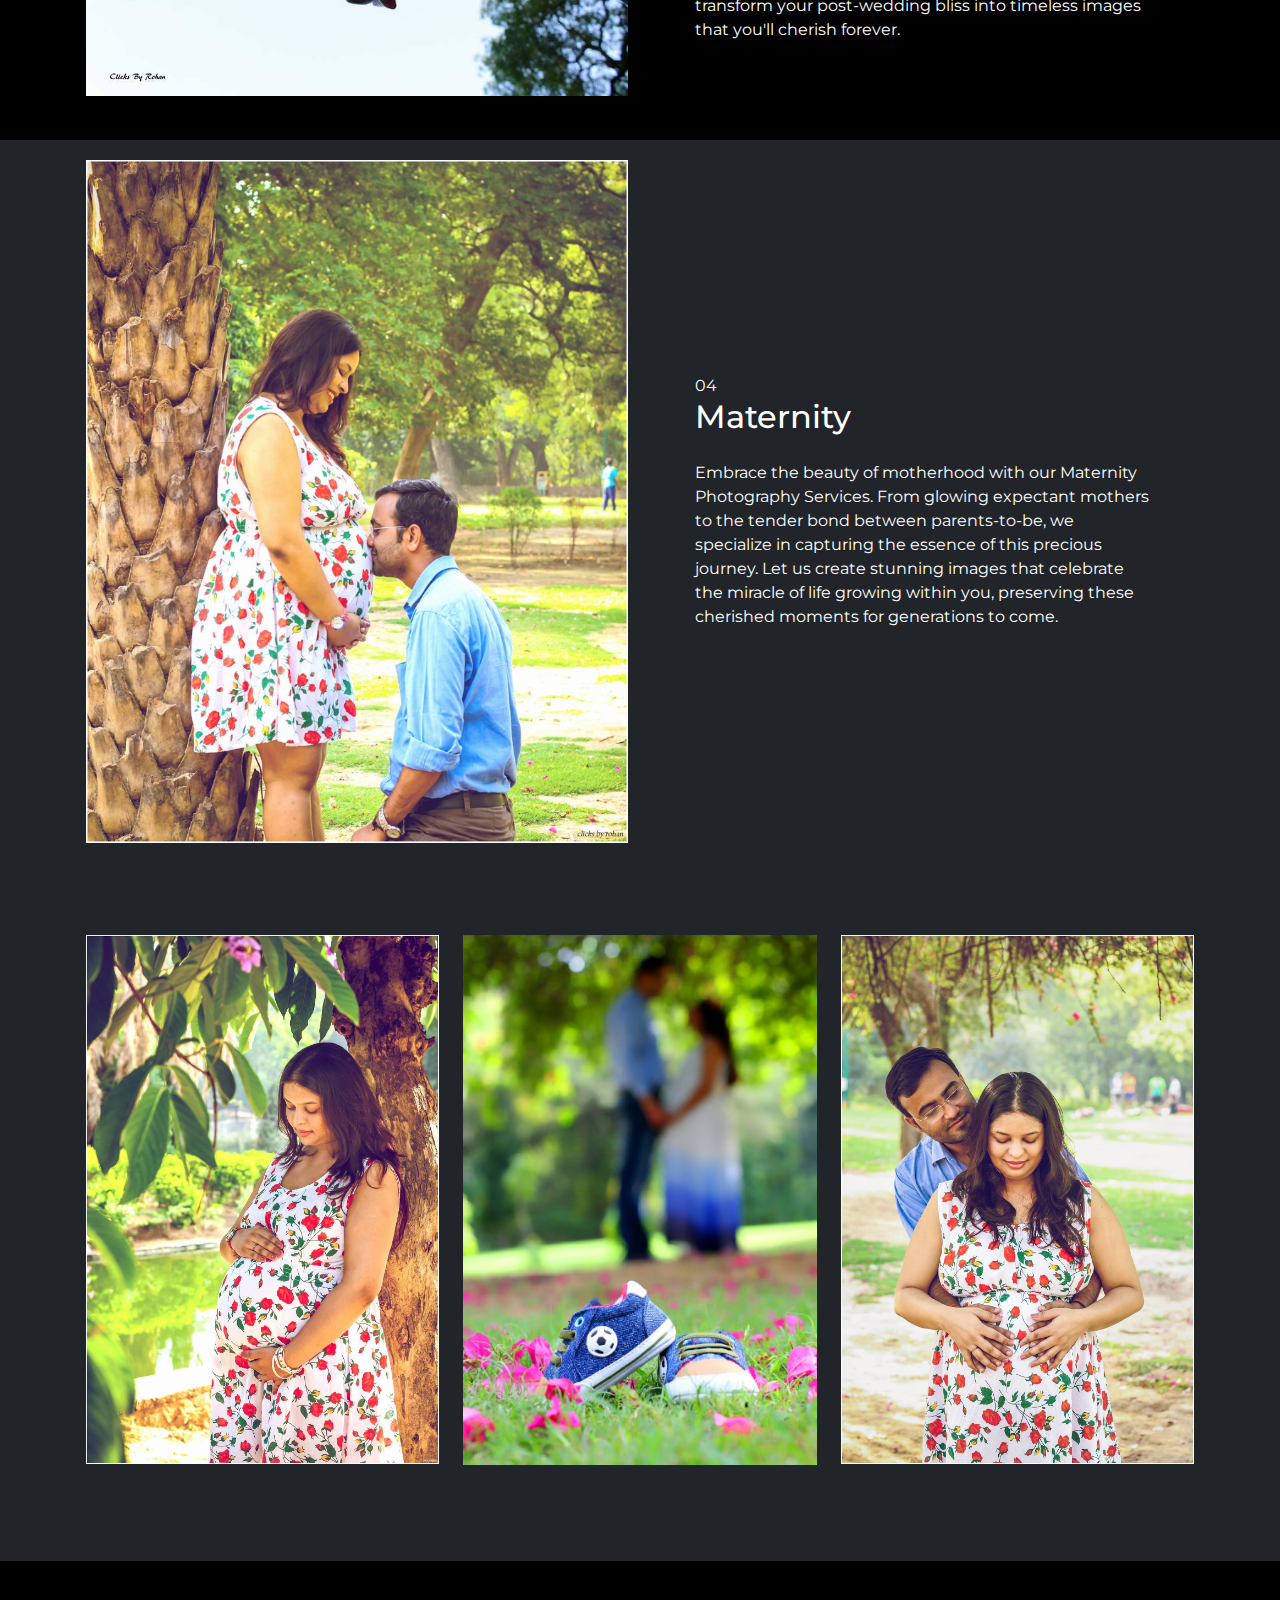
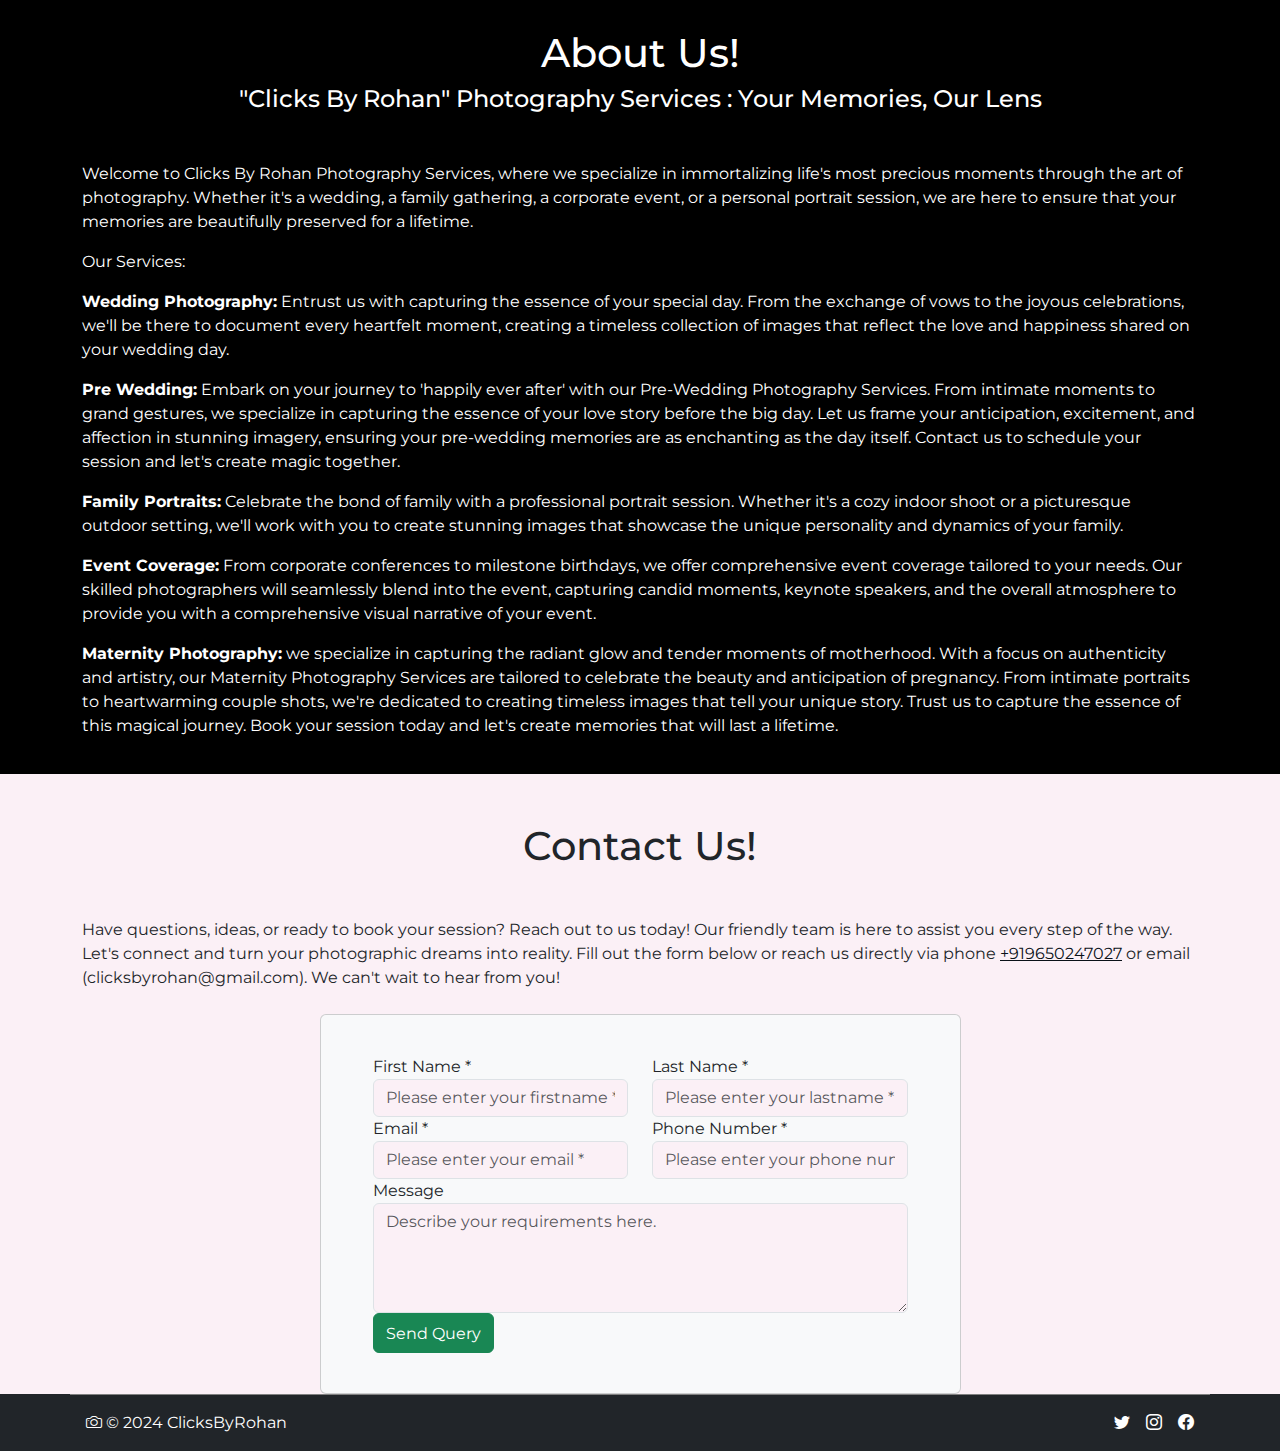
==== commit 0ca1096a: "Add files via upload" ====
--- a/index.html
+++ b/index.html
@@ -26,7 +26,7 @@
                 <img src= "/img/logo/cbrlogo.png" 
           alt="" width="200" height="100">
             </a>
-            <a href="/" class="text-decoration-none text-white fs-5 font-weight-bold">WEDDINGS | MATERNITY | EVENTS | PRODUCTS</a>
+            <!-- <a href="/" class="text-decoration-none text-white fs-5 font-weight-bold">WEDDINGS | MATERNITY | EVENTS | PRODUCTS</a> -->
             <nav class="navbar navbar-expand-lg bg-body-tertiary">
                 <div class="container-fluid">
                   <!-- <a class="navbar-brand" href="#">Navbar</a> -->
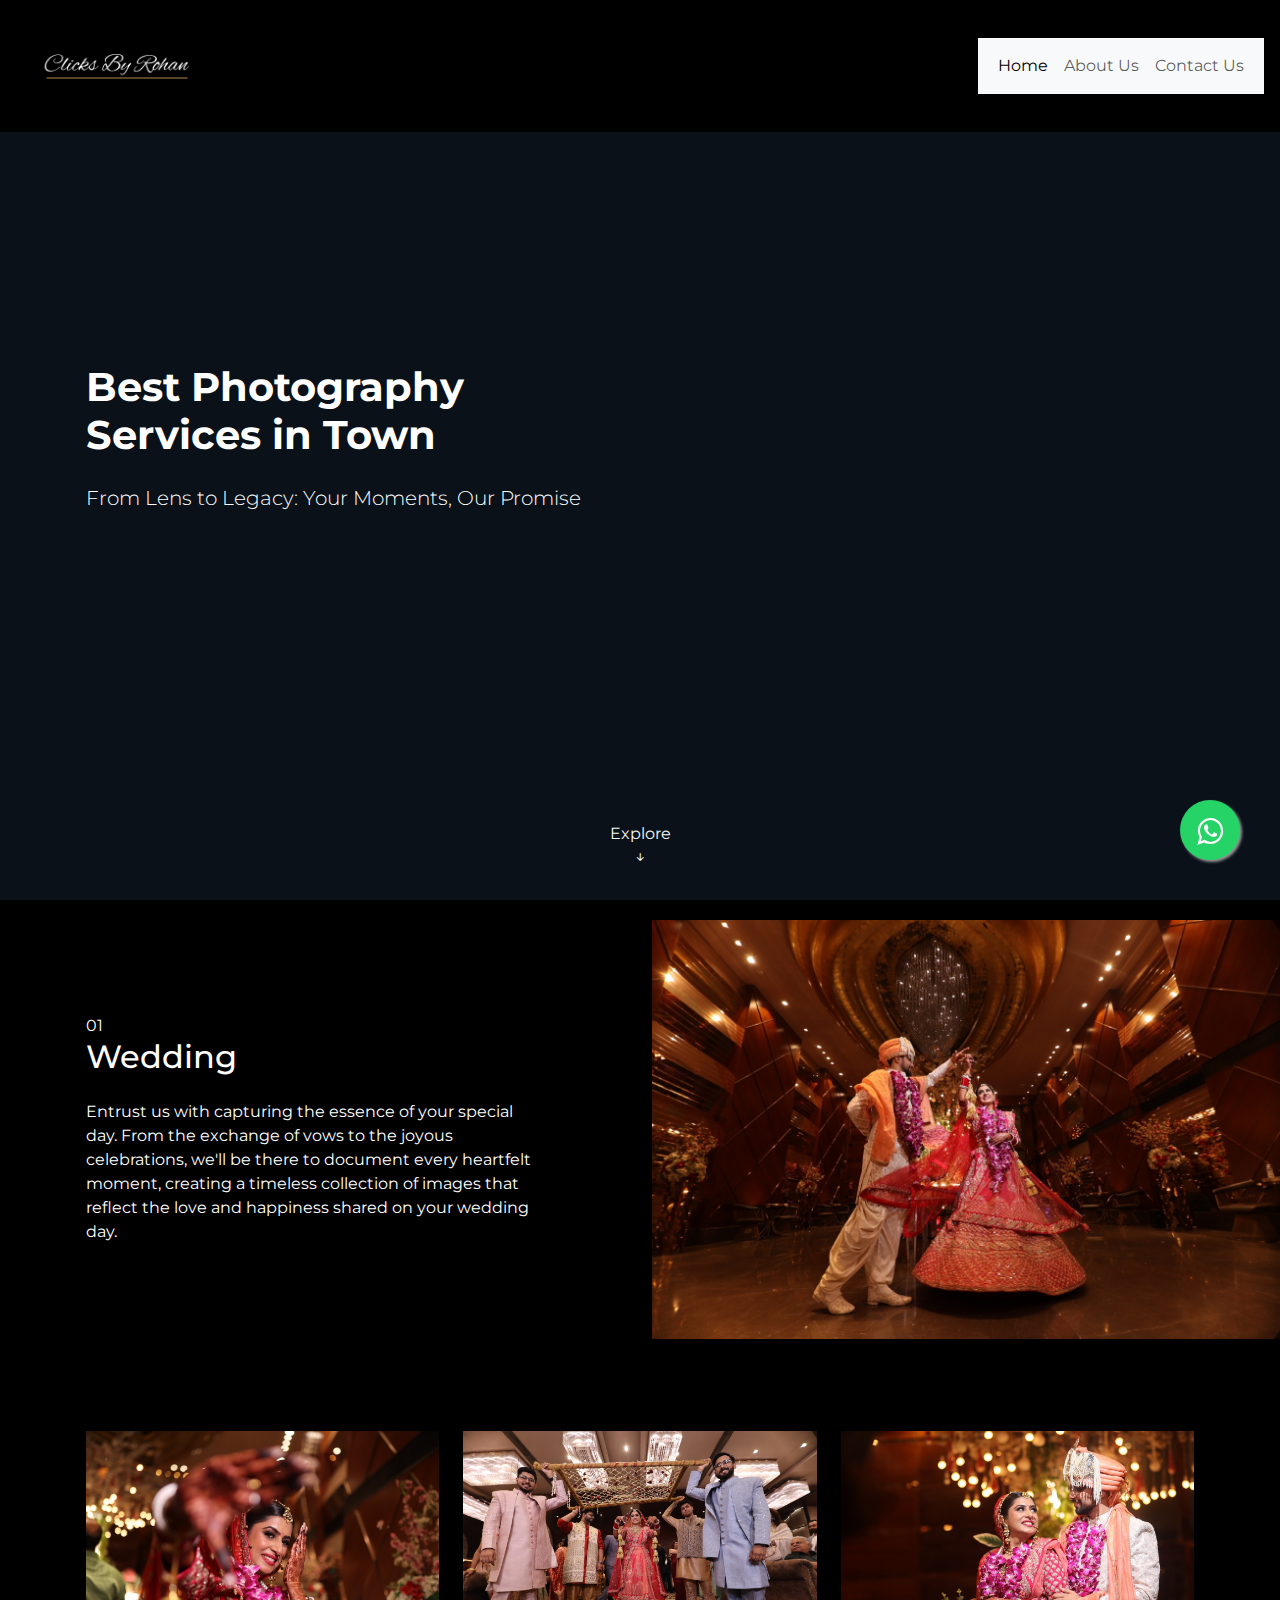
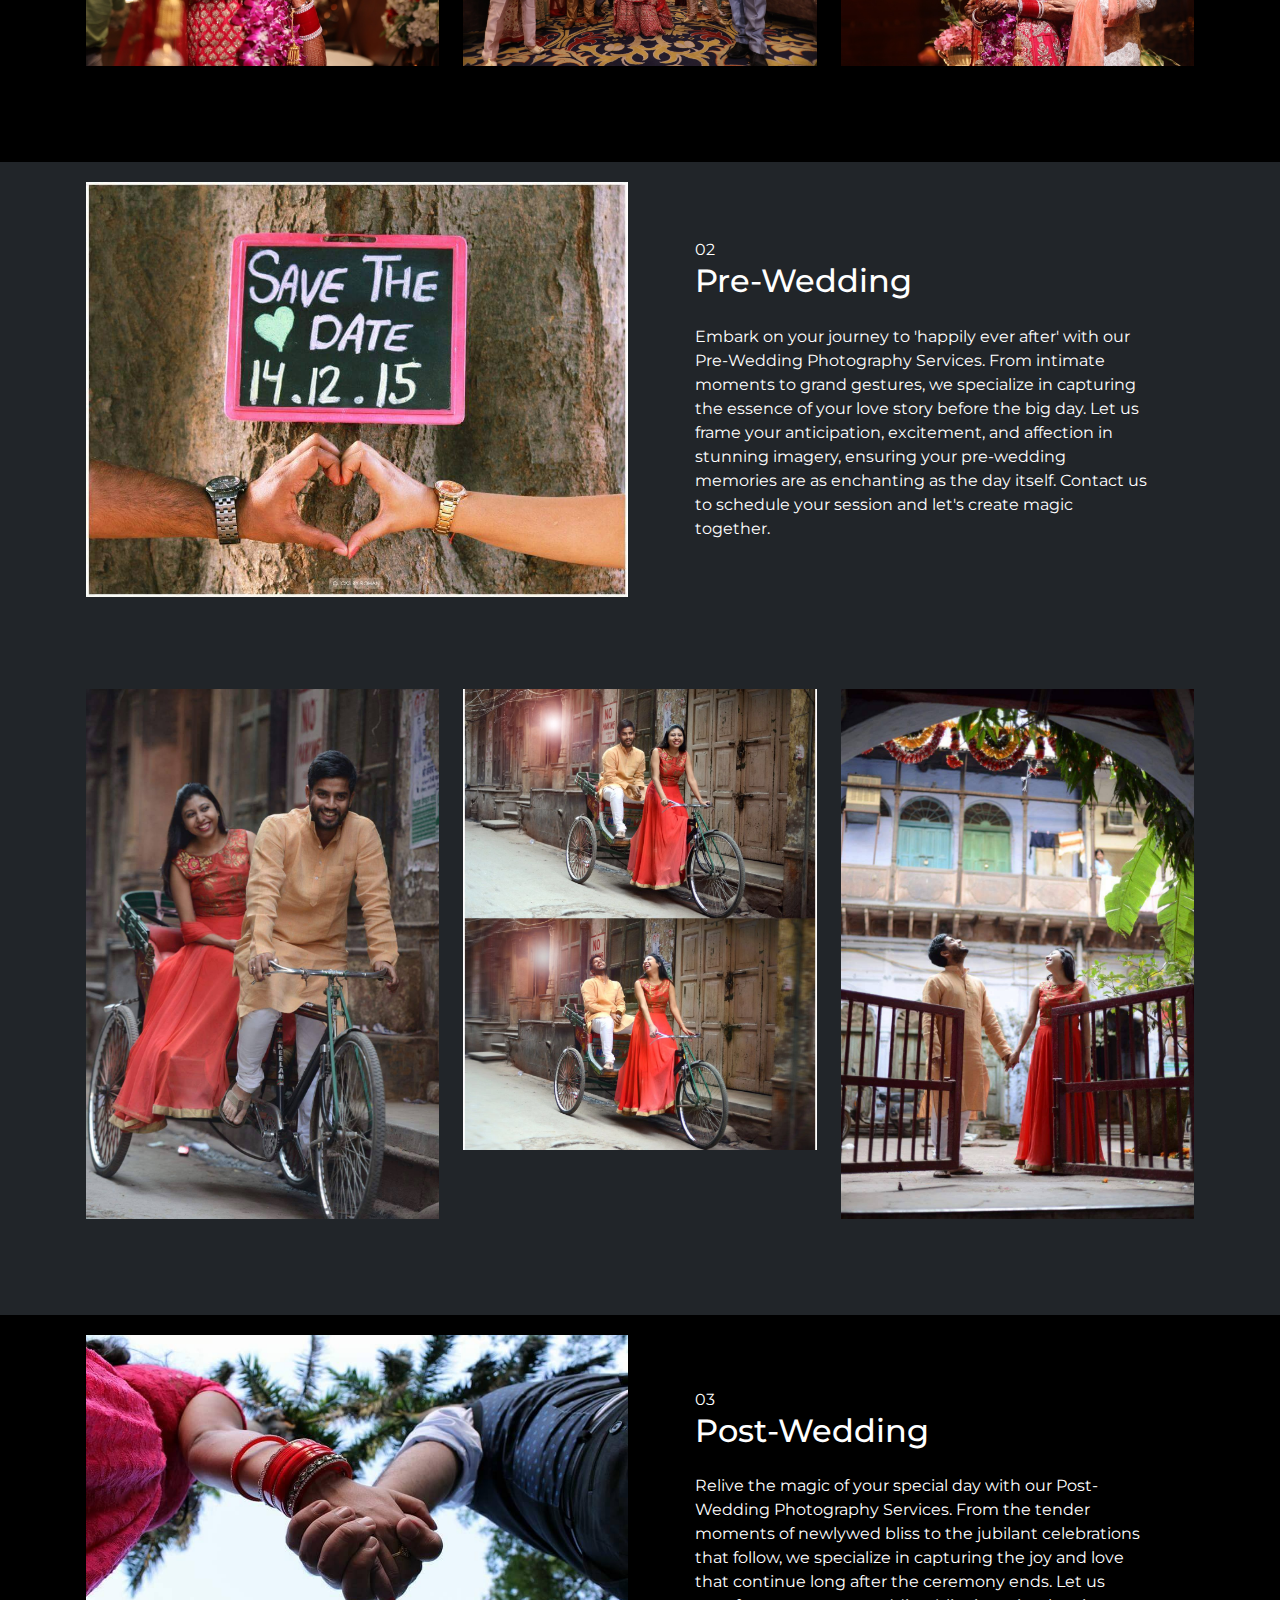
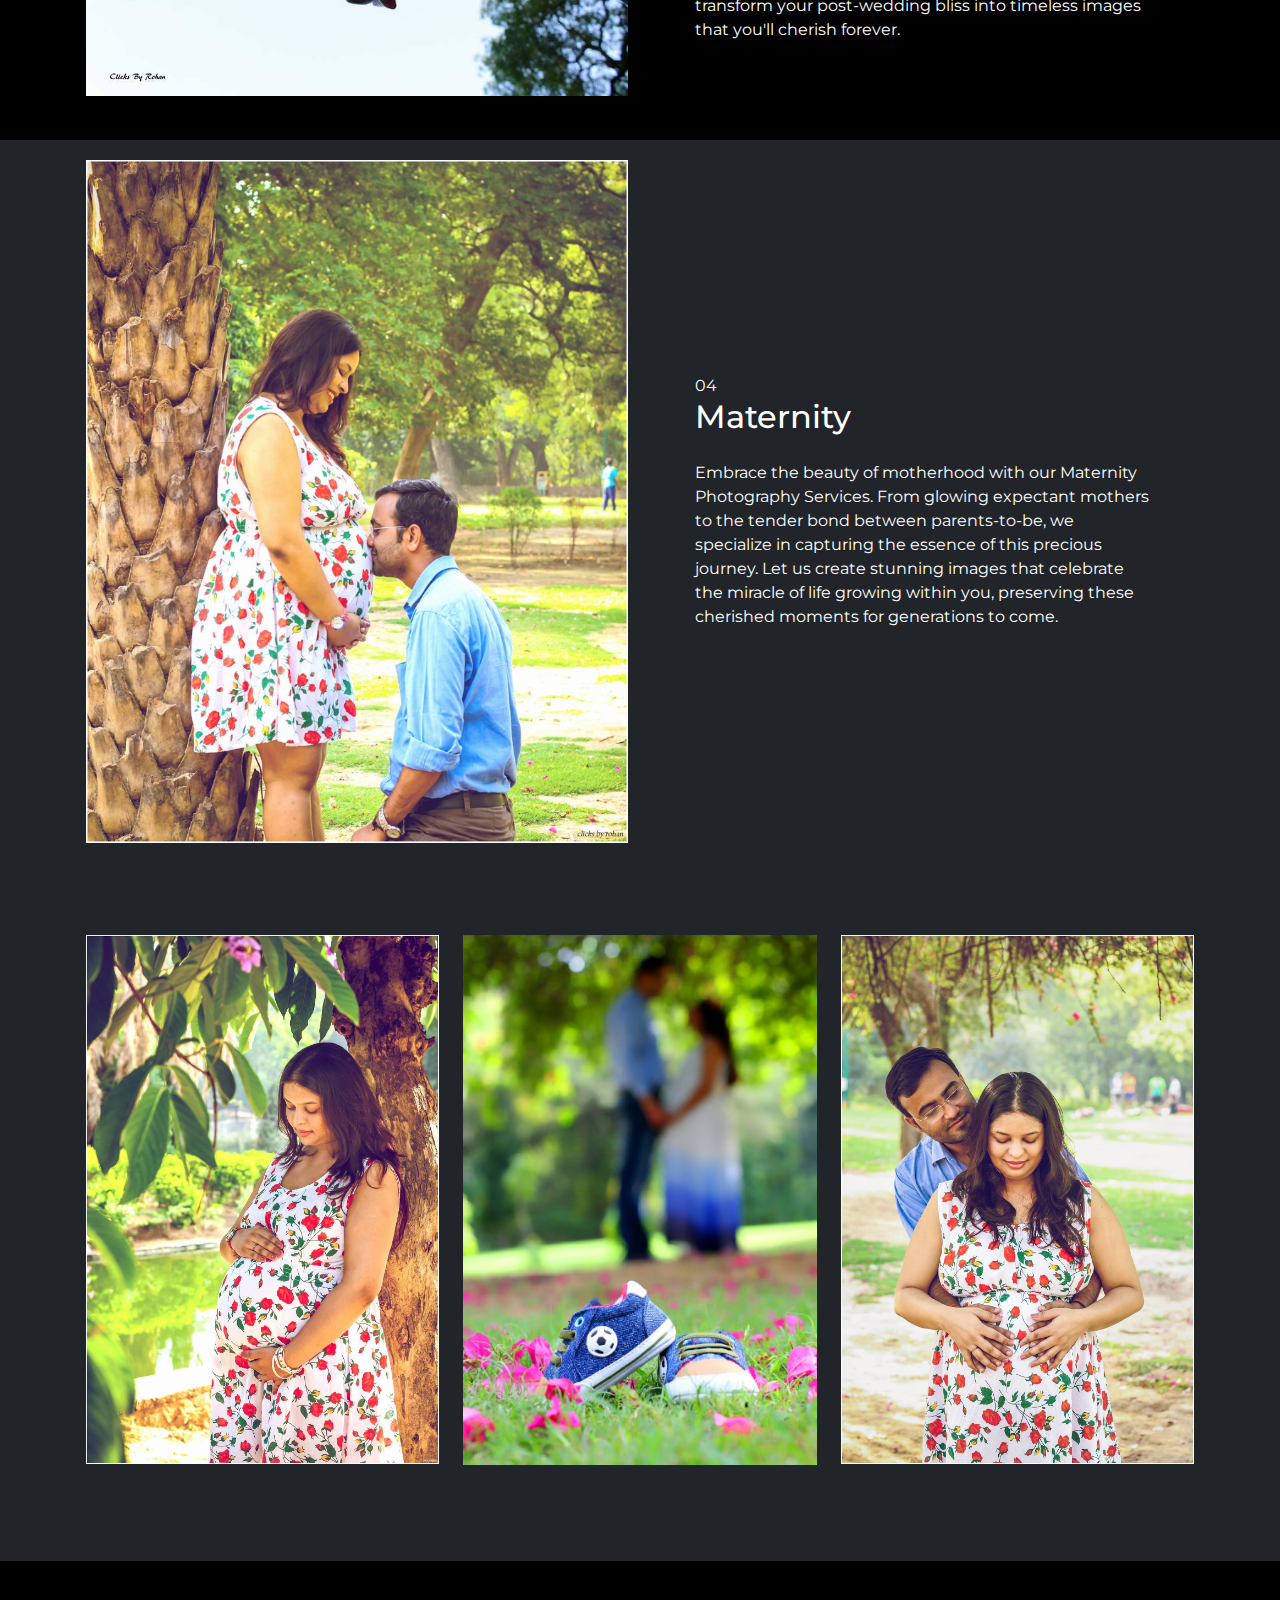
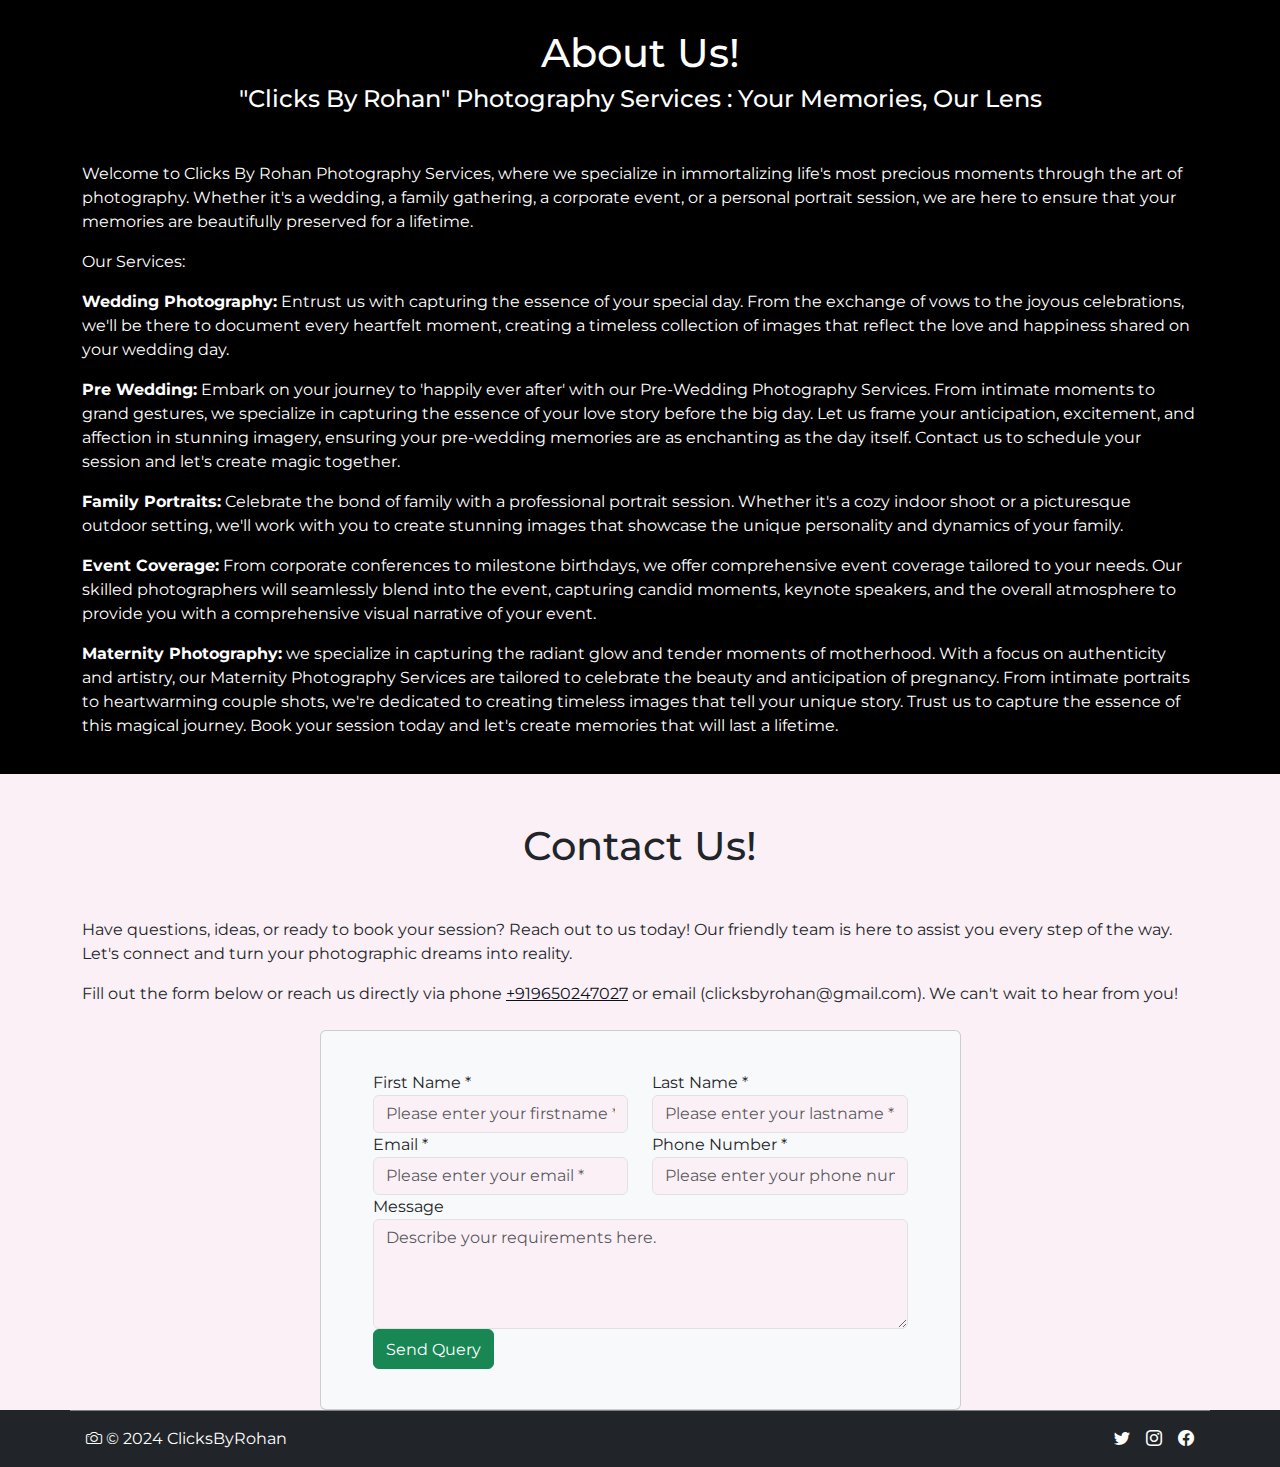
==== commit d58f8a25: "Add files via upload" ====
--- a/index.html
+++ b/index.html
@@ -335,7 +335,9 @@
             </div>
 
             <div class=" text-left mt-5 ">
-                <p>Have questions, ideas, or ready to book your session? Reach out to us today! Our friendly team is here to assist you every step of the way. Let's connect and turn your photographic dreams into reality. Fill out the form below or reach us directly via phone <a href=“tel:9650247027”>+919650247027</a> or email (clicksbyrohan@gmail.com). We can't wait to hear from you!</p>
+                <p>Have questions, ideas, or ready to book your session? Reach out to us today! Our friendly team is here to assist you every step of the way. Let's connect and turn your photographic dreams into reality.</p>
+
+                <p>Fill out the form below or reach us directly via phone <a href=“tel:9650247027”>+919650247027</a> or email (clicksbyrohan@gmail.com). We can't wait to hear from you!</p>
             </div>
             <div class="row ">
                 <div class="col-lg-7 mx-auto">
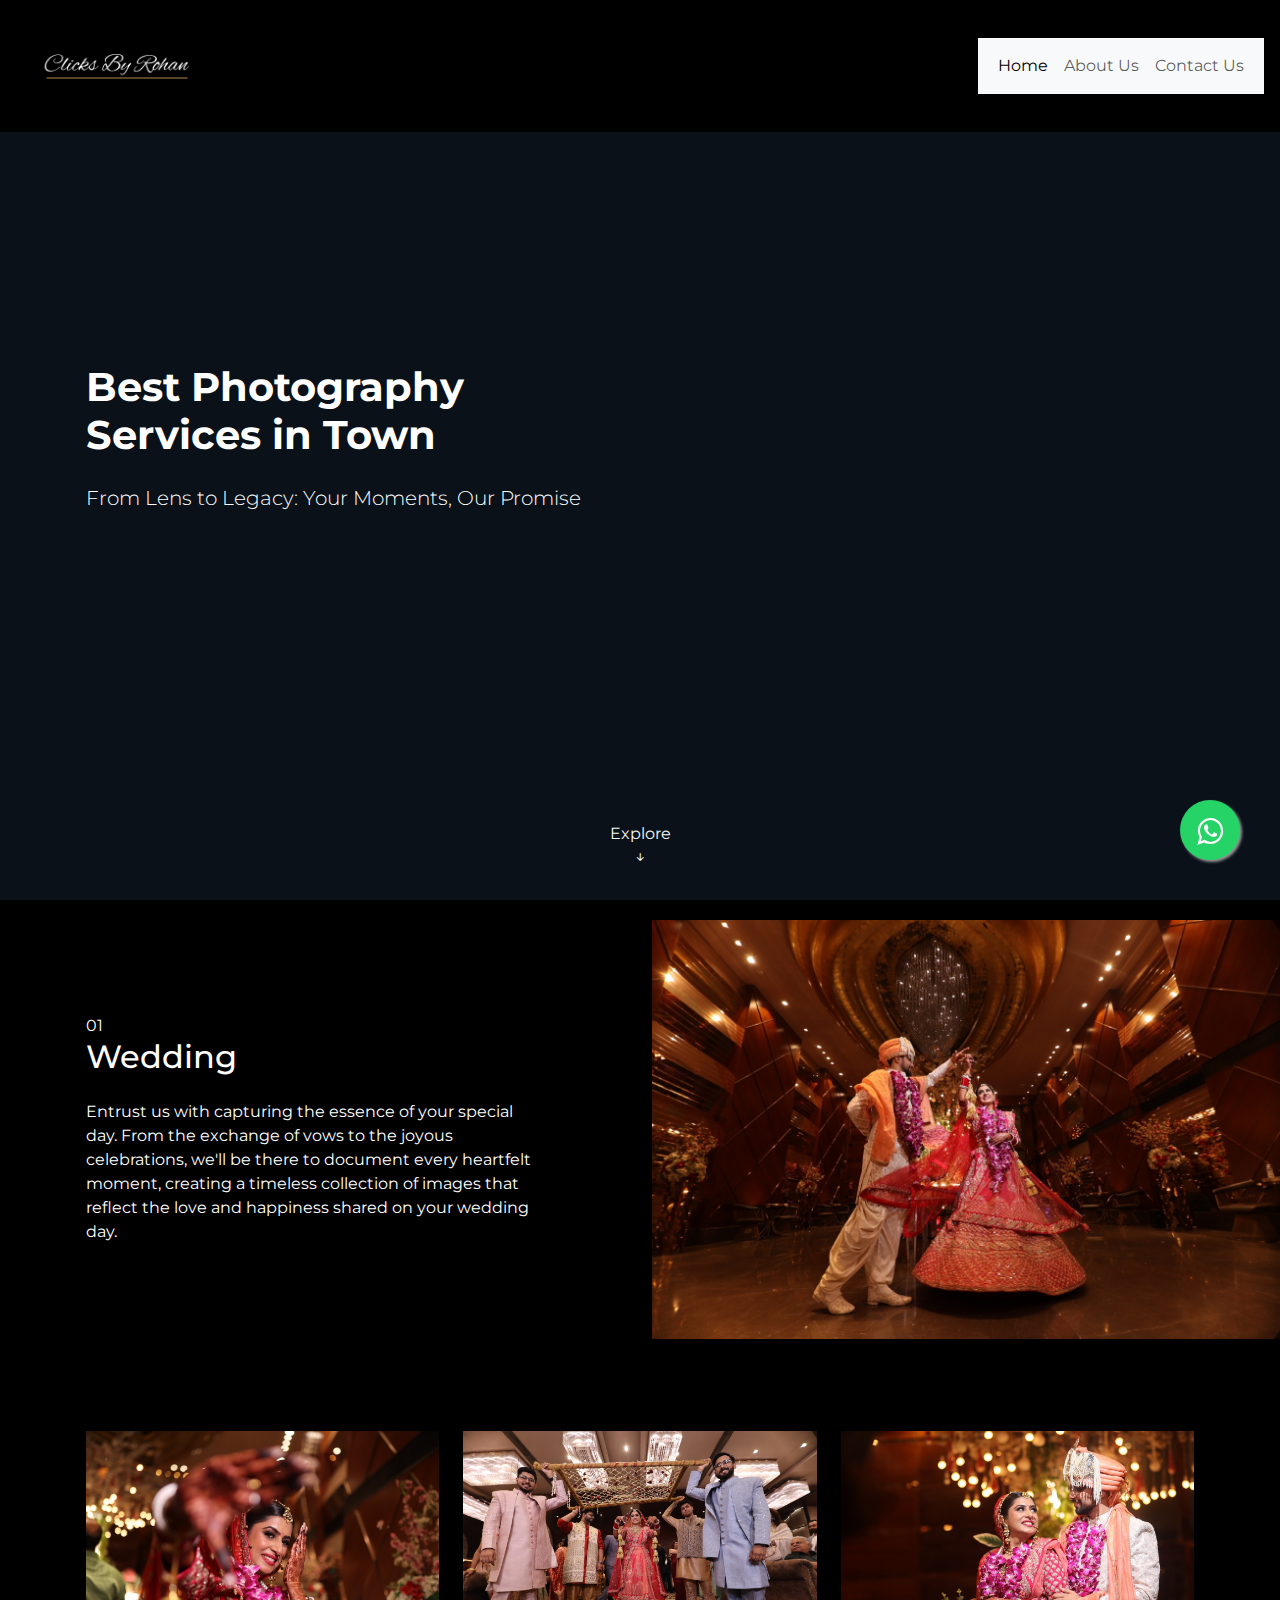
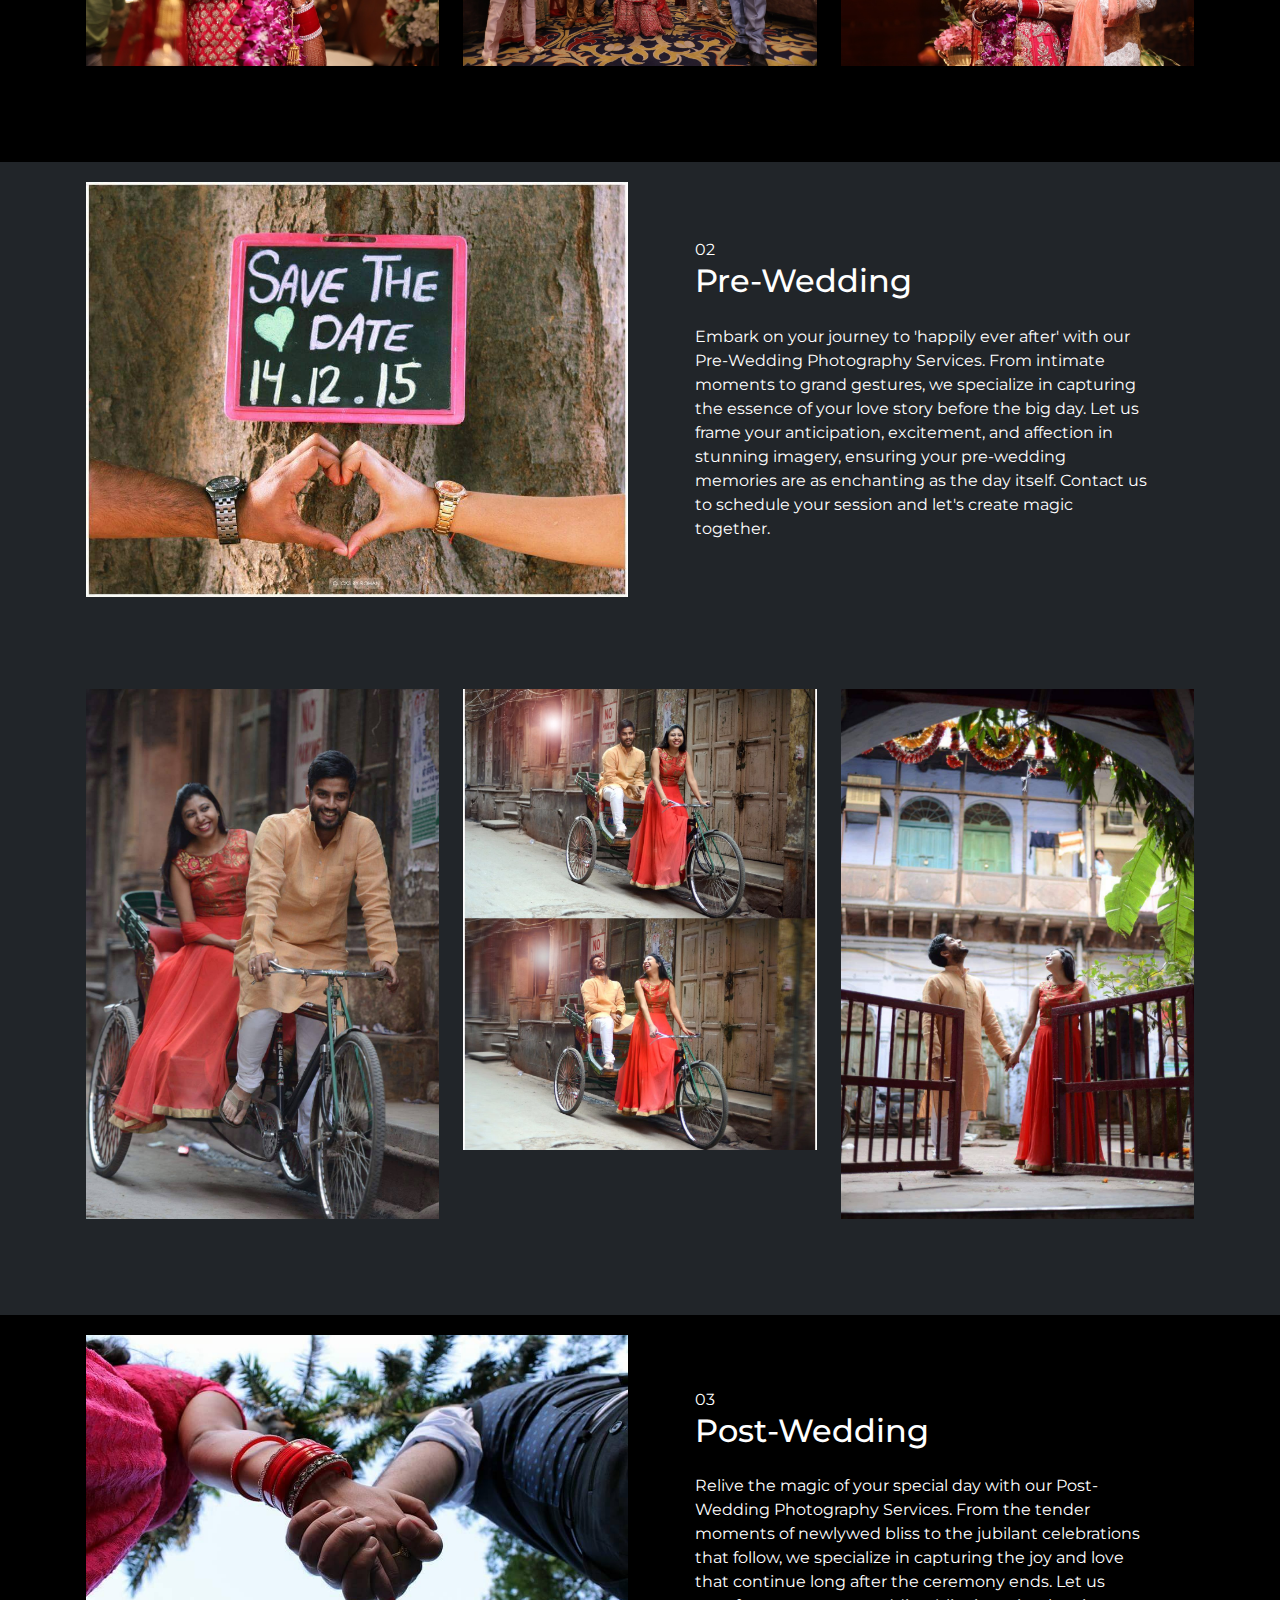
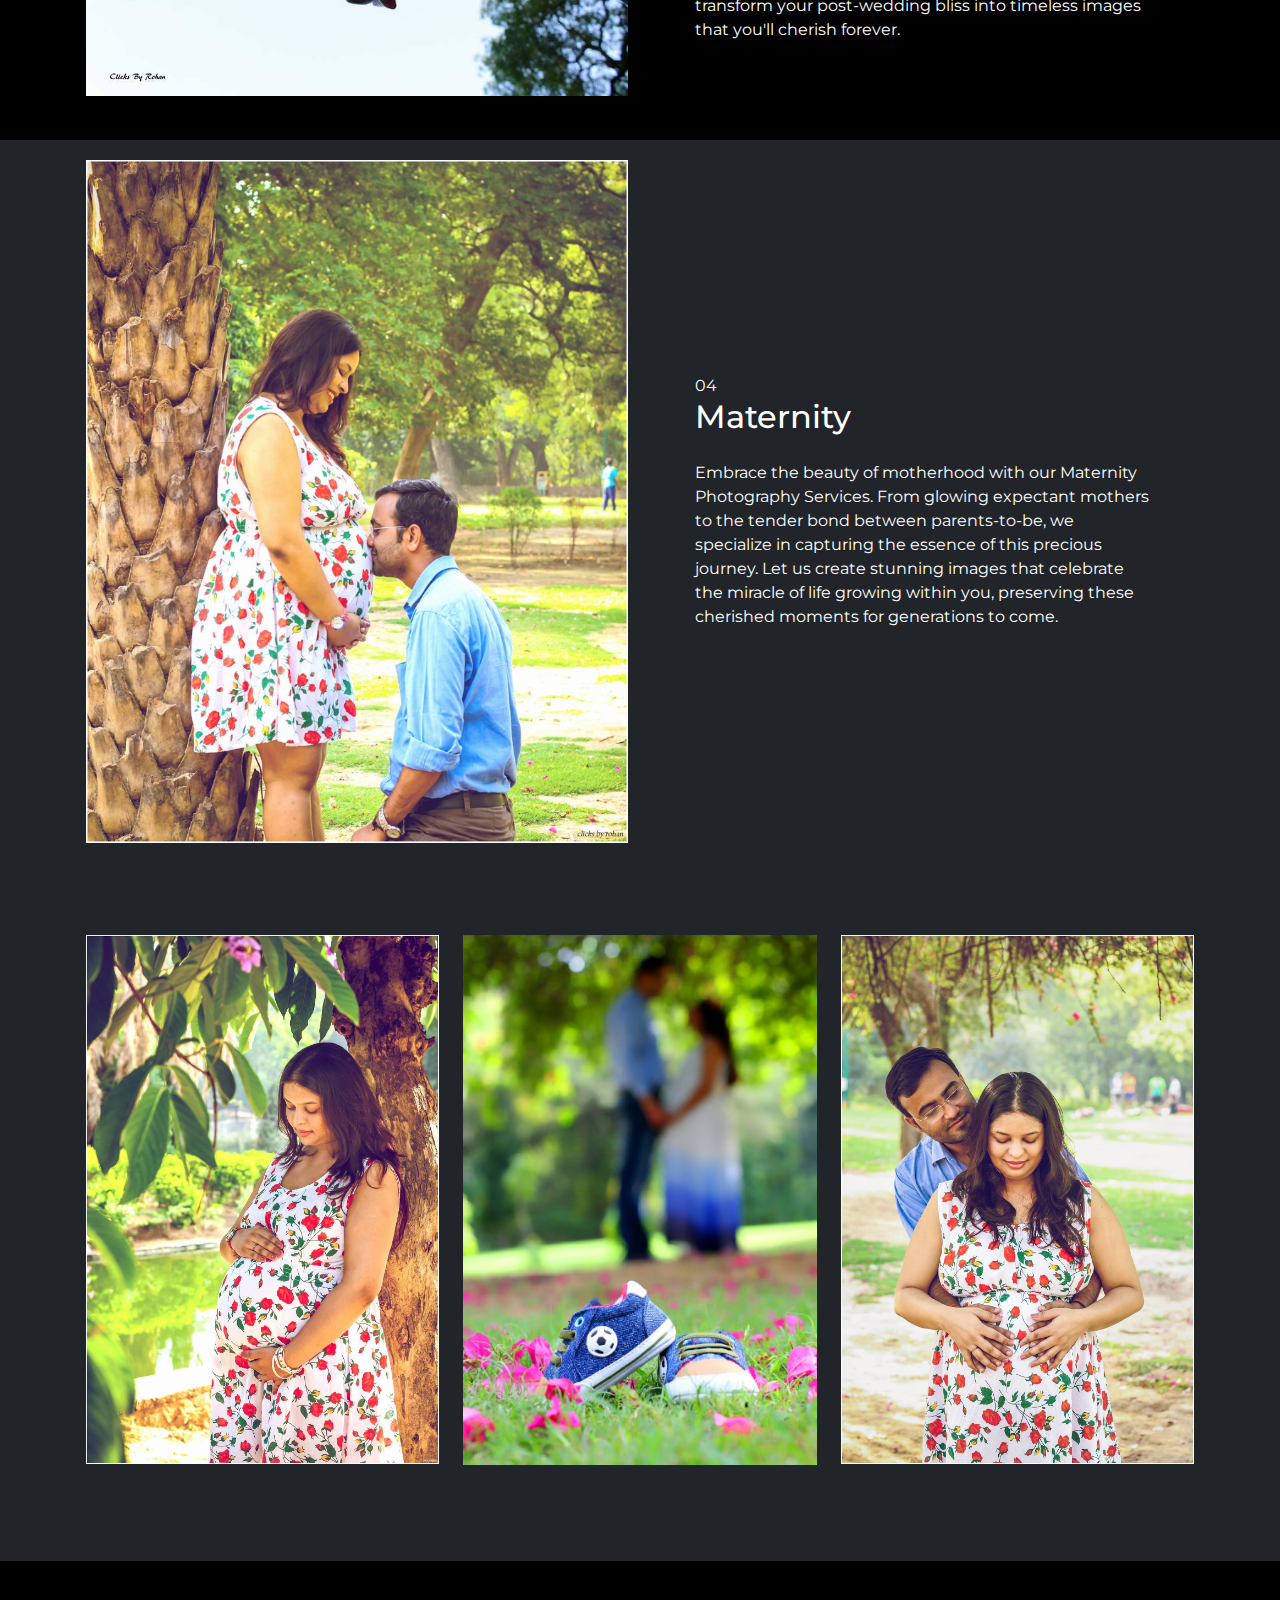
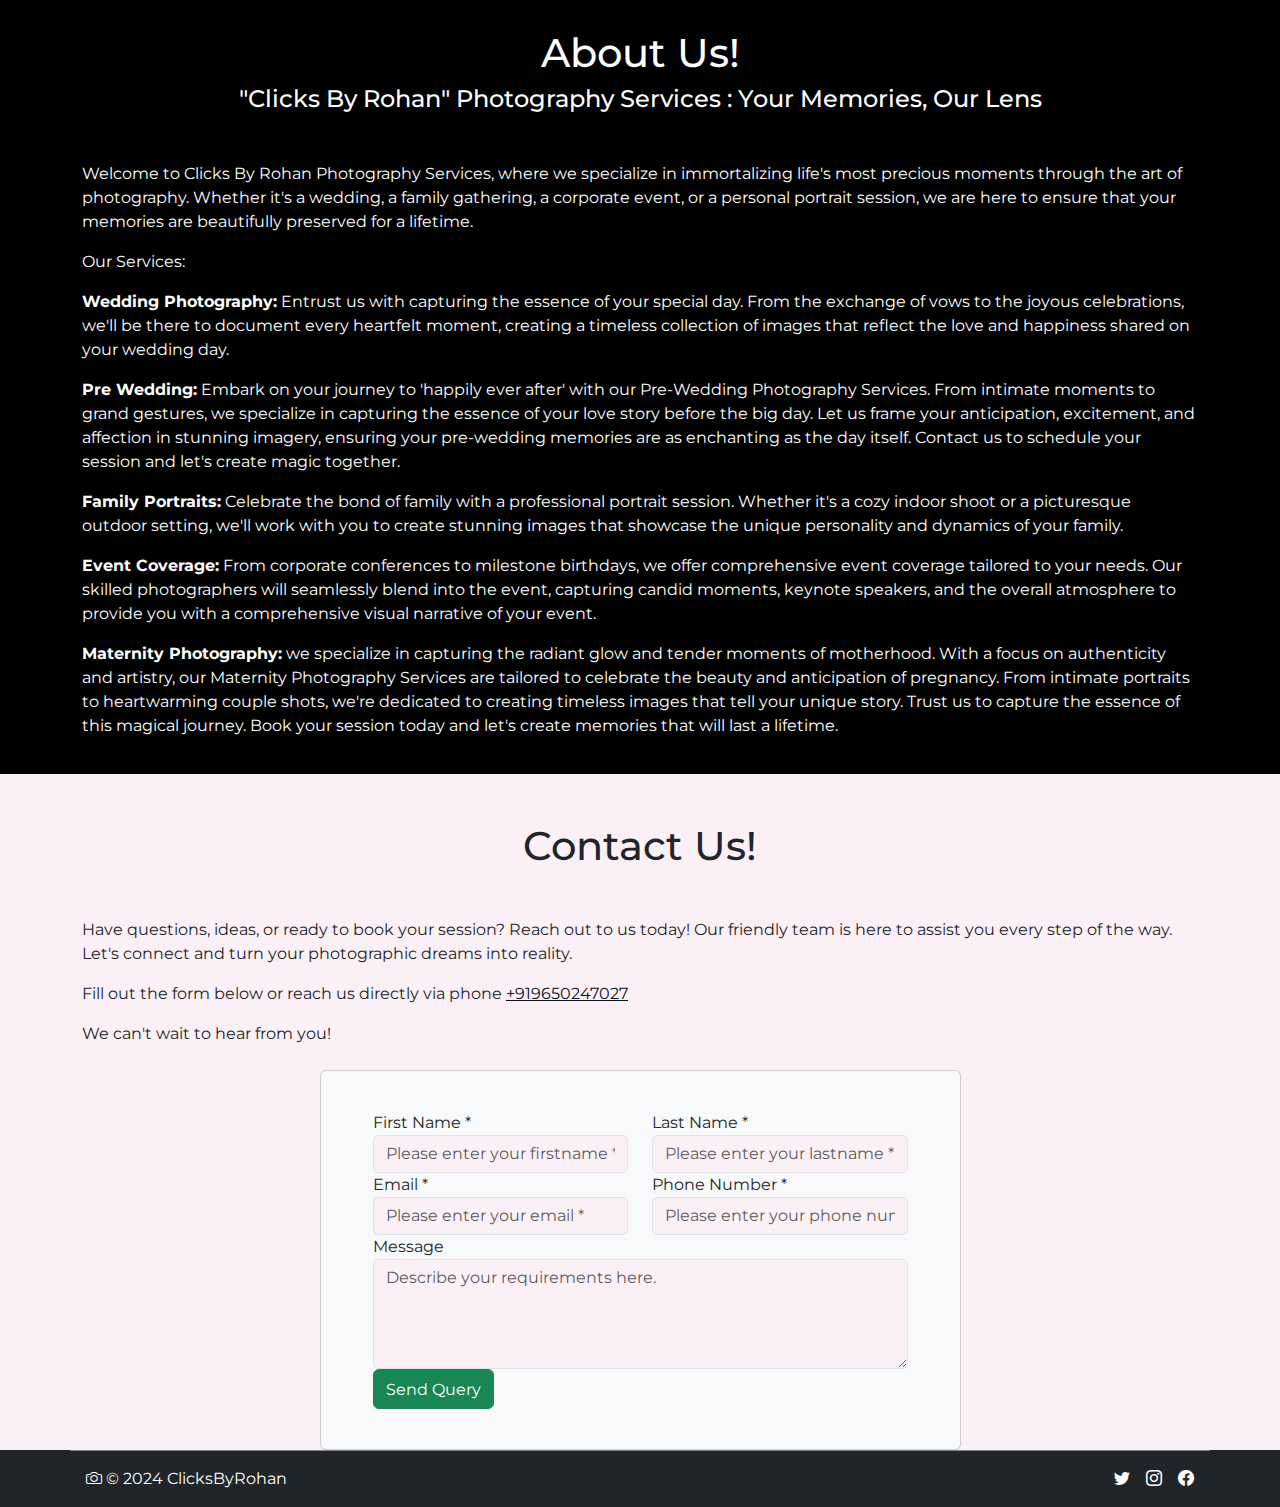
==== commit 5d859570: "Add files via upload" ====
--- a/index.html
+++ b/index.html
@@ -337,7 +337,8 @@
             <div class=" text-left mt-5 ">
                 <p>Have questions, ideas, or ready to book your session? Reach out to us today! Our friendly team is here to assist you every step of the way. Let's connect and turn your photographic dreams into reality.</p>
 
-                <p>Fill out the form below or reach us directly via phone <a href=“tel:9650247027”>+919650247027</a> or email (clicksbyrohan@gmail.com). We can't wait to hear from you!</p>
+                <p>Fill out the form below or reach us directly via phone <a href=“tel:9650247027”>+919650247027</a></p>
+                <p>We can't wait to hear from you!</p>
             </div>
             <div class="row ">
                 <div class="col-lg-7 mx-auto">
